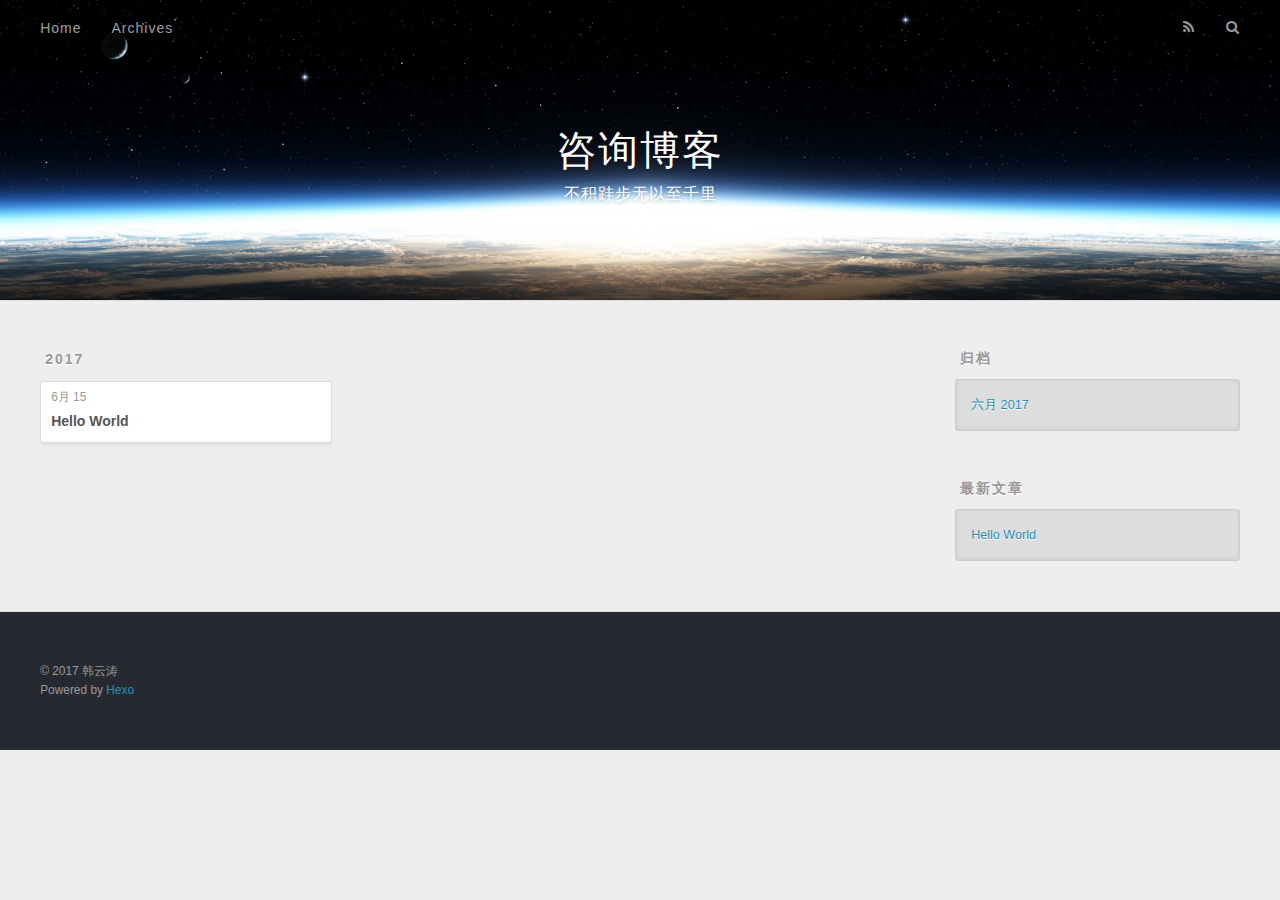
==== archives/index.html @ a156b528 "Site updated: 2017-06-15 13:59:31" ====
<!DOCTYPE html>
<html>
<head>
  <meta charset="utf-8">
  
  <title>归档 | 咨询博客</title>
  <meta name="viewport" content="width=device-width, initial-scale=1, maximum-scale=1">
  <meta property="og:type" content="website">
<meta property="og:title" content="咨询博客">
<meta property="og:url" content="http://yoursite.com/archives/index.html">
<meta property="og:site_name" content="咨询博客">
<meta name="twitter:card" content="summary">
<meta name="twitter:title" content="咨询博客">
  
    <link rel="alternate" href="/atom.xml" title="咨询博客" type="application/atom+xml">
  
  
    <link rel="icon" href="/favicon.png">
  
  
    <link href="//fonts.googleapis.com/css?family=Source+Code+Pro" rel="stylesheet" type="text/css">
  
  <link rel="stylesheet" href="/css/style.css">
  

</head>

<body>
  <div id="container">
    <div id="wrap">
      <header id="header">
  <div id="banner"></div>
  <div id="header-outer" class="outer">
    <div id="header-title" class="inner">
      <h1 id="logo-wrap">
        <a href="/" id="logo">咨询博客</a>
      </h1>
      
        <h2 id="subtitle-wrap">
          <a href="/" id="subtitle">不积跬步无以至千里</a>
        </h2>
      
    </div>
    <div id="header-inner" class="inner">
      <nav id="main-nav">
        <a id="main-nav-toggle" class="nav-icon"></a>
        
          <a class="main-nav-link" href="/">Home</a>
        
          <a class="main-nav-link" href="/archives">Archives</a>
        
      </nav>
      <nav id="sub-nav">
        
          <a id="nav-rss-link" class="nav-icon" href="/atom.xml" title="RSS Feed"></a>
        
        <a id="nav-search-btn" class="nav-icon" title="搜索"></a>
      </nav>
      <div id="search-form-wrap">
        <form action="//google.com/search" method="get" accept-charset="UTF-8" class="search-form"><input type="search" name="q" class="search-form-input" placeholder="Search"><button type="submit" class="search-form-submit">&#xF002;</button><input type="hidden" name="sitesearch" value="http://yoursite.com"></form>
      </div>
    </div>
  </div>
</header>
      <div class="outer">
        <section id="main">
  
  
    
    
      
      
      <section class="archives-wrap">
        <div class="archive-year-wrap">
          <a href="/archives/2017" class="archive-year">2017</a>
        </div>
        <div class="archives">
    
    <article class="archive-article archive-type-post">
  <div class="archive-article-inner">
    <header class="archive-article-header">
      <a href="/2017/06/15/hello-world/" class="archive-article-date">
  <time datetime="2017-06-15T05:34:18.000Z" itemprop="datePublished">6月 15</time>
</a>
      
  
    <h1 itemprop="name">
      <a class="archive-article-title" href="/2017/06/15/hello-world/">Hello World</a>
    </h1>
  

    </header>
  </div>
</article>
  
  
    </div></section>
  

</section>
        
          <aside id="sidebar">
  
    

  
    

  
    
  
    
  <div class="widget-wrap">
    <h3 class="widget-title">归档</h3>
    <div class="widget">
      <ul class="archive-list"><li class="archive-list-item"><a class="archive-list-link" href="/archives/2017/06/">六月 2017</a></li></ul>
    </div>
  </div>


  
    
  <div class="widget-wrap">
    <h3 class="widget-title">最新文章</h3>
    <div class="widget">
      <ul>
        
          <li>
            <a href="/2017/06/15/hello-world/">Hello World</a>
          </li>
        
      </ul>
    </div>
  </div>

  
</aside>
        
      </div>
      <footer id="footer">
  
  <div class="outer">
    <div id="footer-info" class="inner">
      &copy; 2017 韩云涛<br>
      Powered by <a href="http://hexo.io/" target="_blank">Hexo</a>
    </div>
  </div>
</footer>
    </div>
    <nav id="mobile-nav">
  
    <a href="/" class="mobile-nav-link">Home</a>
  
    <a href="/archives" class="mobile-nav-link">Archives</a>
  
</nav>
    

<script src="//ajax.googleapis.com/ajax/libs/jquery/2.0.3/jquery.min.js"></script>


  <link rel="stylesheet" href="/fancybox/jquery.fancybox.css">
  <script src="/fancybox/jquery.fancybox.pack.js"></script>


<script src="/js/script.js"></script>

  </div>
</body>
</html>
---- css/style.css ----
body {
  width: 100%;
}
body:before,
body:after {
  content: "";
  display: table;
}
body:after {
  clear: both;
}
html,
body,
div,
span,
applet,
object,
iframe,
h1,
h2,
h3,
h4,
h5,
h6,
p,
blockquote,
pre,
a,
abbr,
acronym,
address,
big,
cite,
code,
del,
dfn,
em,
img,
ins,
kbd,
q,
s,
samp,
small,
strike,
strong,
sub,
sup,
tt,
var,
dl,
dt,
dd,
ol,
ul,
li,
fieldset,
form,
label,
legend,
table,
caption,
tbody,
tfoot,
thead,
tr,
th,
td {
  margin: 0;
  padding: 0;
  border: 0;
  outline: 0;
  font-weight: inherit;
  font-style: inherit;
  font-family: inherit;
  font-size: 100%;
  vertical-align: baseline;
}
body {
  line-height: 1;
  color: #000;
  background: #fff;
}
ol,
ul {
  list-style: none;
}
table {
  border-collapse: separate;
  border-spacing: 0;
  vertical-align: middle;
}
caption,
th,
td {
  text-align: left;
  font-weight: normal;
  vertical-align: middle;
}
a img {
  border: none;
}
input,
button {
  margin: 0;
  padding: 0;
}
input::-moz-focus-inner,
button::-moz-focus-inner {
  border: 0;
  padding: 0;
}
@font-face {
  font-family: FontAwesome;
  font-style: normal;
  font-weight: normal;
  src: url("fonts/fontawesome-webfont.eot?v=#4.0.3");
  src: url("fonts/fontawesome-webfont.eot?#iefix&v=#4.0.3") format("embedded-opentype"), url("fonts/fontawesome-webfont.woff?v=#4.0.3") format("woff"), url("fonts/fontawesome-webfont.ttf?v=#4.0.3") format("truetype"), url("fonts/fontawesome-webfont.svg#fontawesomeregular?v=#4.0.3") format("svg");
}
html,
body,
#container {
  height: 100%;
}
body {
  background: #eee;
  font: 14px "Helvetica Neue", Helvetica, Arial, sans-serif;
  -webkit-text-size-adjust: 100%;
}
.outer {
  max-width: 1220px;
  margin: 0 auto;
  padding: 0 20px;
}
.outer:before,
.outer:after {
  content: "";
  display: table;
}
.outer:after {
  clear: both;
}
.inner {
  display: inline;
  float: left;
  width: 98.33333333333333%;
  margin: 0 0.833333333333333%;
}
.left,
.alignleft {
  float: left;
}
.right,
.alignright {
  float: right;
}
.clear {
  clear: both;
}
#container {
  position: relative;
}
.mobile-nav-on {
  overflow: hidden;
}
#wrap {
  height: 100%;
  width: 100%;
  position: absolute;
  top: 0;
  left: 0;
  -webkit-transition: 0.2s ease-out;
  -moz-transition: 0.2s ease-out;
  -ms-transition: 0.2s ease-out;
  transition: 0.2s ease-out;
  z-index: 1;
  background: #eee;
}
.mobile-nav-on #wrap {
  left: 280px;
}
@media screen and (min-width: 768px) {
  #main {
    display: inline;
    float: left;
    width: 73.33333333333333%;
    margin: 0 0.833333333333333%;
  }
}
.article-date,
.article-category-link,
.archive-year,
.widget-title {
  text-decoration: none;
  text-transform: uppercase;
  letter-spacing: 2px;
  color: #999;
  margin-bottom: 1em;
  margin-left: 5px;
  line-height: 1em;
  text-shadow: 0 1px #fff;
  font-weight: bold;
}
.article-inner,
.archive-article-inner {
  background: #fff;
  -webkit-box-shadow: 1px 2px 3px #ddd;
  box-shadow: 1px 2px 3px #ddd;
  border: 1px solid #ddd;
  border-radius: 3px;
}
.article-entry h1,
.widget h1 {
  font-size: 2em;
}
.article-entry h2,
.widget h2 {
  font-size: 1.5em;
}
.article-entry h3,
.widget h3 {
  font-size: 1.3em;
}
.article-entry h4,
.widget h4 {
  font-size: 1.2em;
}
.article-entry h5,
.widget h5 {
  font-size: 1em;
}
.article-entry h6,
.widget h6 {
  font-size: 1em;
  color: #999;
}
.article-entry hr,
.widget hr {
  border: 1px dashed #ddd;
}
.article-entry strong,
.widget strong {
  font-weight: bold;
}
.article-entry em,
.widget em,
.article-entry cite,
.widget cite {
  font-style: italic;
}
.article-entry sup,
.widget sup,
.article-entry sub,
.widget sub {
  font-size: 0.75em;
  line-height: 0;
  position: relative;
  vertical-align: baseline;
}
.article-entry sup,
.widget sup {
  top: -0.5em;
}
.article-entry sub,
.widget sub {
  bottom: -0.2em;
}
.article-entry small,
.widget small {
  font-size: 0.85em;
}
.article-entry acronym,
.widget acronym,
.article-entry abbr,
.widget abbr {
  border-bottom: 1px dotted;
}
.article-entry ul,
.widget ul,
.article-entry ol,
.widget ol,
.article-entry dl,
.widget dl {
  margin: 0 20px;
  line-height: 1.6em;
}
.article-entry ul ul,
.widget ul ul,
.article-entry ol ul,
.widget ol ul,
.article-entry ul ol,
.widget ul ol,
.article-entry ol ol,
.widget ol ol {
  margin-top: 0;
  margin-bottom: 0;
}
.article-entry ul,
.widget ul {
  list-style: disc;
}
.article-entry ol,
.widget ol {
  list-style: decimal;
}
.article-entry dt,
.widget dt {
  font-weight: bold;
}
#header {
  height: 300px;
  position: relative;
  border-bottom: 1px solid #ddd;
}
#header:before,
#header:after {
  content: "";
  position: absolute;
  left: 0;
  right: 0;
  height: 40px;
}
#header:before {
  top: 0;
  background: -webkit-linear-gradient(rgba(0,0,0,0.2), transparent);
  background: -moz-linear-gradient(rgba(0,0,0,0.2), transparent);
  background: -ms-linear-gradient(rgba(0,0,0,0.2), transparent);
  background: linear-gradient(rgba(0,0,0,0.2), transparent);
}
#header:after {
  bottom: 0;
  background: -webkit-linear-gradient(transparent, rgba(0,0,0,0.2));
  background: -moz-linear-gradient(transparent, rgba(0,0,0,0.2));
  background: -ms-linear-gradient(transparent, rgba(0,0,0,0.2));
  background: linear-gradient(transparent, rgba(0,0,0,0.2));
}
#header-outer {
  height: 100%;
  position: relative;
}
#header-inner {
  position: relative;
  overflow: hidden;
}
#banner {
  position: absolute;
  top: 0;
  left: 0;
  width: 100%;
  height: 100%;
  background: url("images/banner.jpg") center #000;
  -webkit-background-size: cover;
  -moz-background-size: cover;
  background-size: cover;
  z-index: -1;
}
#header-title {
  text-align: center;
  height: 40px;
  position: absolute;
  top: 50%;
  left: 0;
  margin-top: -20px;
}
#logo,
#subtitle {
  text-decoration: none;
  color: #fff;
  font-weight: 300;
  text-shadow: 0 1px 4px rgba(0,0,0,0.3);
}
#logo {
  font-size: 40px;
  line-height: 40px;
  letter-spacing: 2px;
}
#subtitle {
  font-size: 16px;
  line-height: 16px;
  letter-spacing: 1px;
}
#subtitle-wrap {
  margin-top: 16px;
}
#main-nav {
  float: left;
  margin-left: -15px;
}
.nav-icon,
.main-nav-link {
  float: left;
  color: #fff;
  opacity: 0.6;
  text-decoration: none;
  text-shadow: 0 1px rgba(0,0,0,0.2);
  -webkit-transition: opacity 0.2s;
  -moz-transition: opacity 0.2s;
  -ms-transition: opacity 0.2s;
  transition: opacity 0.2s;
  display: block;
  padding: 20px 15px;
}
.nav-icon:hover,
.main-nav-link:hover {
  opacity: 1;
}
.nav-icon {
  font-family: FontAwesome;
  text-align: center;
  font-size: 14px;
  width: 14px;
  height: 14px;
  padding: 20px 15px;
  position: relative;
  cursor: pointer;
}
.main-nav-link {
  font-weight: 300;
  letter-spacing: 1px;
}
@media screen and (max-width: 479px) {
  .main-nav-link {
    display: none;
  }
}
#main-nav-toggle {
  display: none;
}
#main-nav-toggle:before {
  content: "\f0c9";
}
@media screen and (max-width: 479px) {
  #main-nav-toggle {
    display: block;
  }
}
#sub-nav {
  float: right;
  margin-right: -15px;
}
#nav-rss-link:before {
  content: "\f09e";
}
#nav-search-btn:before {
  content: "\f002";
}
#search-form-wrap {
  position: absolute;
  top: 15px;
  width: 150px;
  height: 30px;
  right: -150px;
  opacity: 0;
  -webkit-transition: 0.2s ease-out;
  -moz-transition: 0.2s ease-out;
  -ms-transition: 0.2s ease-out;
  transition: 0.2s ease-out;
}
#search-form-wrap.on {
  opacity: 1;
  right: 0;
}
@media screen and (max-width: 479px) {
  #search-form-wrap {
    width: 100%;
    right: -100%;
  }
}
.search-form {
  position: absolute;
  top: 0;
  left: 0;
  right: 0;
  background: #fff;
  padding: 5px 15px;
  border-radius: 15px;
  -webkit-box-shadow: 0 0 10px rgba(0,0,0,0.3);
  box-shadow: 0 0 10px rgba(0,0,0,0.3);
}
.search-form-input {
  border: none;
  background: none;
  color: #555;
  width: 100%;
  font: 13px "Helvetica Neue", Helvetica, Arial, sans-serif;
  outline: none;
}
.search-form-input::-webkit-search-results-decoration,
.search-form-input::-webkit-search-cancel-button {
  -webkit-appearance: none;
}
.search-form-submit {
  position: absolute;
  top: 50%;
  right: 10px;
  margin-top: -7px;
  font: 13px FontAwesome;
  border: none;
  background: none;
  color: #bbb;
  cursor: pointer;
}
.search-form-submit:hover,
.search-form-submit:focus {
  color: #777;
}
.article {
  margin: 50px 0;
}
.article-inner {
  overflow: hidden;
}
.article-meta:before,
.article-meta:after {
  content: "";
  display: table;
}
.article-meta:after {
  clear: both;
}
.article-date {
  float: left;
}
.article-category {
  float: left;
  line-height: 1em;
  color: #ccc;
  text-shadow: 0 1px #fff;
  margin-left: 8px;
}
.article-category:before {
  content: "\2022";
}
.article-category-link {
  margin: 0 12px 1em;
}
.article-header {
  padding: 20px 20px 0;
}
.article-title {
  text-decoration: none;
  font-size: 2em;
  font-weight: bold;
  color: #555;
  line-height: 1.1em;
  -webkit-transition: color 0.2s;
  -moz-transition: color 0.2s;
  -ms-transition: color 0.2s;
  transition: color 0.2s;
}
a.article-title:hover {
  color: #258fb8;
}
.article-entry {
  color: #555;
  padding: 0 20px;
}
.article-entry:before,
.article-entry:after {
  content: "";
  display: table;
}
.article-entry:after {
  clear: both;
}
.article-entry p,
.article-entry table {
  line-height: 1.6em;
  margin: 1.6em 0;
}
.article-entry h1,
.article-entry h2,
.article-entry h3,
.article-entry h4,
.article-entry h5,
.article-entry h6 {
  font-weight: bold;
}
.article-entry h1,
.article-entry h2,
.article-entry h3,
.article-entry h4,
.article-entry h5,
.article-entry h6 {
  line-height: 1.1em;
  margin: 1.1em 0;
}
.article-entry a {
  color: #258fb8;
  text-decoration: none;
}
.article-entry a:hover {
  text-decoration: underline;
}
.article-entry ul,
.article-entry ol,
.article-entry dl {
  margin-top: 1.6em;
  margin-bottom: 1.6em;
}
.article-entry img,
.article-entry video {
  max-width: 100%;
  height: auto;
  display: block;
  margin: auto;
}
.article-entry iframe {
  border: none;
}
.article-entry table {
  width: 100%;
  border-collapse: collapse;
  border-spacing: 0;
}
.article-entry th {
  font-weight: bold;
  border-bottom: 3px solid #ddd;
  padding-bottom: 0.5em;
}
.article-entry td {
  border-bottom: 1px solid #ddd;
  padding: 10px 0;
}
.article-entry blockquote {
  font-family: Georgia, "Times New Roman", serif;
  font-size: 1.4em;
  margin: 1.6em 20px;
  text-align: center;
}
.article-entry blockquote footer {
  font-size: 14px;
  margin: 1.6em 0;
  font-family: "Helvetica Neue", Helvetica, Arial, sans-serif;
}
.article-entry blockquote footer cite:before {
  content: "—";
  padding: 0 0.5em;
}
.article-entry .pullquote {
  text-align: left;
  width: 45%;
  margin: 0;
}
.article-entry .pullquote.left {
  margin-left: 0.5em;
  margin-right: 1em;
}
.article-entry .pullquote.right {
  margin-right: 0.5em;
  margin-left: 1em;
}
.article-entry .caption {
  color: #999;
  display: block;
  font-size: 0.9em;
  margin-top: 0.5em;
  position: relative;
  text-align: center;
}
.article-entry .video-container {
  position: relative;
  padding-top: 56.25%;
  height: 0;
  overflow: hidden;
}
.article-entry .video-container iframe,
.article-entry .video-container object,
.article-entry .video-container embed {
  position: absolute;
  top: 0;
  left: 0;
  width: 100%;
  height: 100%;
  margin-top: 0;
}
.article-more-link a {
  display: inline-block;
  line-height: 1em;
  padding: 6px 15px;
  border-radius: 15px;
  background: #eee;
  color: #999;
  text-shadow: 0 1px #fff;
  text-decoration: none;
}
.article-more-link a:hover {
  background: #258fb8;
  color: #fff;
  text-decoration: none;
  text-shadow: 0 1px #1e7293;
}
.article-footer {
  font-size: 0.85em;
  line-height: 1.6em;
  border-top: 1px solid #ddd;
  padding-top: 1.6em;
  margin: 0 20px 20px;
}
.article-footer:before,
.article-footer:after {
  content: "";
  display: table;
}
.article-footer:after {
  clear: both;
}
.article-footer a {
  color: #999;
  text-decoration: none;
}
.article-footer a:hover {
  color: #555;
}
.article-tag-list-item {
  float: left;
  margin-right: 10px;
}
.article-tag-list-link:before {
  content: "#";
}
.article-comment-link {
  float: right;
}
.article-comment-link:before {
  content: "\f075";
  font-family: FontAwesome;
  padding-right: 8px;
}
.article-share-link {
  cursor: pointer;
  float: right;
  margin-left: 20px;
}
.article-share-link:before {
  content: "\f064";
  font-family: FontAwesome;
  padding-right: 6px;
}
#article-nav {
  position: relative;
}
#article-nav:before,
#article-nav:after {
  content: "";
  display: table;
}
#article-nav:after {
  clear: both;
}
@media screen and (min-width: 768px) {
  #article-nav {
    margin: 50px 0;
  }
  #article-nav:before {
    width: 8px;
    height: 8px;
    position: absolute;
    top: 50%;
    left: 50%;
    margin-top: -4px;
    margin-left: -4px;
    content: "";
    border-radius: 50%;
    background: #ddd;
    -webkit-box-shadow: 0 1px 2px #fff;
    box-shadow: 0 1px 2px #fff;
  }
}
.article-nav-link-wrap {
  text-decoration: none;
  text-shadow: 0 1px #fff;
  color: #999;
  -webkit-box-sizing: border-box;
  -moz-box-sizing: border-box;
  box-sizing: border-box;
  margin-top: 50px;
  text-align: center;
  display: block;
}
.article-nav-link-wrap:hover {
  color: #555;
}
@media screen and (min-width: 768px) {
  .article-nav-link-wrap {
    width: 50%;
    margin-top: 0;
  }
}
@media screen and (min-width: 768px) {
  #article-nav-newer {
    float: left;
    text-align: right;
    padding-right: 20px;
  }
}
@media screen and (min-width: 768px) {
  #article-nav-older {
    float: right;
    text-align: left;
    padding-left: 20px;
  }
}
.article-nav-caption {
  text-transform: uppercase;
  letter-spacing: 2px;
  color: #ddd;
  line-height: 1em;
  font-weight: bold;
}
#article-nav-newer .article-nav-caption {
  margin-right: -2px;
}
.article-nav-title {
  font-size: 0.85em;
  line-height: 1.6em;
  margin-top: 0.5em;
}
.article-share-box {
  position: absolute;
  display: none;
  background: #fff;
  -webkit-box-shadow: 1px 2px 10px rgba(0,0,0,0.2);
  box-shadow: 1px 2px 10px rgba(0,0,0,0.2);
  border-radius: 3px;
  margin-left: -145px;
  overflow: hidden;
  z-index: 1;
}
.article-share-box.on {
  display: block;
}
.article-share-input {
  width: 100%;
  background: none;
  -webkit-box-sizing: border-box;
  -moz-box-sizing: border-box;
  box-sizing: border-box;
  font: 14px "Helvetica Neue", Helvetica, Arial, sans-serif;
  padding: 0 15px;
  color: #555;
  outline: none;
  border: 1px solid #ddd;
  border-radius: 3px 3px 0 0;
  height: 36px;
  line-height: 36px;
}
.article-share-links {
  background: #eee;
}
.article-share-links:before,
.article-share-links:after {
  content: "";
  display: table;
}
.article-share-links:after {
  clear: both;
}
.article-share-twitter,
.article-share-facebook,
.article-share-pinterest,
.article-share-google {
  width: 50px;
  height: 36px;
  display: block;
  float: left;
  position: relative;
  color: #999;
  text-shadow: 0 1px #fff;
}
.article-share-twitter:before,
.article-share-facebook:before,
.article-share-pinterest:before,
.article-share-google:before {
  font-size: 20px;
  font-family: FontAwesome;
  width: 20px;
  height: 20px;
  position: absolute;
  top: 50%;
  left: 50%;
  margin-top: -10px;
  margin-left: -10px;
  text-align: center;
}
.article-share-twitter:hover,
.article-share-facebook:hover,
.article-share-pinterest:hover,
.article-share-google:hover {
  color: #fff;
}
.article-share-twitter:before {
  content: "\f099";
}
.article-share-twitter:hover {
  background: #00aced;
  text-shadow: 0 1px #008abe;
}
.article-share-facebook:before {
  content: "\f09a";
}
.article-share-facebook:hover {
  background: #3b5998;
  text-shadow: 0 1px #2f477a;
}
.article-share-pinterest:before {
  content: "\f0d2";
}
.article-share-pinterest:hover {
  background: #cb2027;
  text-shadow: 0 1px #a21a1f;
}
.article-share-google:before {
  content: "\f0d5";
}
.article-share-google:hover {
  background: #dd4b39;
  text-shadow: 0 1px #be3221;
}
.article-gallery {
  background: #000;
  position: relative;
}
.article-gallery-photos {
  position: relative;
  overflow: hidden;
}
.article-gallery-img {
  display: none;
  max-width: 100%;
}
.article-gallery-img:first-child {
  display: block;
}
.article-gallery-img.loaded {
  position: absolute;
  display: block;
}
.article-gallery-img img {
  display: block;
  max-width: 100%;
  margin: 0 auto;
}
#comments {
  background: #fff;
  -webkit-box-shadow: 1px 2px 3px #ddd;
  box-shadow: 1px 2px 3px #ddd;
  padding: 20px;
  border: 1px solid #ddd;
  border-radius: 3px;
  margin: 50px 0;
}
#comments a {
  color: #258fb8;
}
.archives-wrap {
  margin: 50px 0;
}
.archives:before,
.archives:after {
  content: "";
  display: table;
}
.archives:after {
  clear: both;
}
.archive-year-wrap {
  margin-bottom: 1em;
}
.archives {
  -webkit-column-gap: 10px;
  -moz-column-gap: 10px;
  column-gap: 10px;
}
@media screen and (min-width: 480px) and (max-width: 767px) {
  .archives {
    -webkit-column-count: 2;
    -moz-column-count: 2;
    column-count: 2;
  }
}
@media screen and (min-width: 768px) {
  .archives {
    -webkit-column-count: 3;
    -moz-column-count: 3;
    column-count: 3;
  }
}
.archive-article {
  -webkit-column-break-inside: avoid;
  page-break-inside: avoid;
  overflow: hidden;
  break-inside: avoid-column;
}
.archive-article-inner {
  padding: 10px;
  margin-bottom: 15px;
}
.archive-article-title {
  text-decoration: none;
  font-weight: bold;
  color: #555;
  -webkit-transition: color 0.2s;
  -moz-transition: color 0.2s;
  -ms-transition: color 0.2s;
  transition: color 0.2s;
  line-height: 1.6em;
}
.archive-article-title:hover {
  color: #258fb8;
}
.archive-article-footer {
  margin-top: 1em;
}
.archive-article-date {
  color: #999;
  text-decoration: none;
  font-size: 0.85em;
  line-height: 1em;
  margin-bottom: 0.5em;
  display: block;
}
#page-nav {
  margin: 50px auto;
  background: #fff;
  -webkit-box-shadow: 1px 2px 3px #ddd;
  box-shadow: 1px 2px 3px #ddd;
  border: 1px solid #ddd;
  border-radius: 3px;
  text-align: center;
  color: #999;
  overflow: hidden;
}
#page-nav:before,
#page-nav:after {
  content: "";
  display: table;
}
#page-nav:after {
  clear: both;
}
#page-nav a,
#page-nav span {
  padding: 10px 20px;
  line-height: 1;
  height: 2ex;
}
#page-nav a {
  color: #999;
  text-decoration: none;
}
#page-nav a:hover {
  background: #999;
  color: #fff;
}
#page-nav .prev {
  float: left;
}
#page-nav .next {
  float: right;
}
#page-nav .page-number {
  display: inline-block;
}
@media screen and (max-width: 479px) {
  #page-nav .page-number {
    display: none;
  }
}
#page-nav .current {
  color: #555;
  font-weight: bold;
}
#page-nav .space {
  color: #ddd;
}
#footer {
  background: #262a30;
  padding: 50px 0;
  border-top: 1px solid #ddd;
  color: #999;
}
#footer a {
  color: #258fb8;
  text-decoration: none;
}
#footer a:hover {
  text-decoration: underline;
}
#footer-info {
  line-height: 1.6em;
  font-size: 0.85em;
}
.article-entry pre,
.article-entry .highlight {
  background: #2d2d2d;
  margin: 0 -20px;
  padding: 15px 20px;
  border-style: solid;
  border-color: #ddd;
  border-width: 1px 0;
  overflow: auto;
  color: #ccc;
  line-height: 22.400000000000002px;
}
.article-entry .highlight .gutter pre,
.article-entry .gist .gist-file .gist-data .line-numbers {
  color: #666;
  font-size: 0.85em;
}
.article-entry pre,
.article-entry code {
  font-family: "Source Code Pro", Consolas, Monaco, Menlo, Consolas, monospace;
}
.article-entry code {
  background: #eee;
  text-shadow: 0 1px #fff;
  padding: 0 0.3em;
}
.article-entry pre code {
  background: none;
  text-shadow: none;
  padding: 0;
}
.article-entry .highlight pre {
  border: none;
  margin: 0;
  padding: 0;
}
.article-entry .highlight table {
  margin: 0;
  width: auto;
}
.article-entry .highlight td {
  border: none;
  padding: 0;
}
.article-entry .highlight figcaption {
  font-size: 0.85em;
  color: #999;
  line-height: 1em;
  margin-bottom: 1em;
}
.article-entry .highlight figcaption:before,
.article-entry .highlight figcaption:after {
  content: "";
  display: table;
}
.article-entry .highlight figcaption:after {
  clear: both;
}
.article-entry .highlight figcaption a {
  float: right;
}
.article-entry .highlight .gutter pre {
  text-align: right;
  padding-right: 20px;
}
.article-entry .highlight .line {
  height: 22.400000000000002px;
}
.article-entry .highlight .line.marked {
  background: #515151;
}
.article-entry .gist {
  margin: 0 -20px;
  border-style: solid;
  border-color: #ddd;
  border-width: 1px 0;
  background: #2d2d2d;
  padding: 15px 20px 15px 0;
}
.article-entry .gist .gist-file {
  border: none;
  font-family: "Source Code Pro", Consolas, Monaco, Menlo, Consolas, monospace;
  margin: 0;
}
.article-entry .gist .gist-file .gist-data {
  background: none;
  border: none;
}
.article-entry .gist .gist-file .gist-data .line-numbers {
  background: none;
  border: none;
  padding: 0 20px 0 0;
}
.article-entry .gist .gist-file .gist-data .line-data {
  padding: 0 !important;
}
.article-entry .gist .gist-file .highlight {
  margin: 0;
  padding: 0;
  border: none;
}
.article-entry .gist .gist-file .gist-meta {
  background: #2d2d2d;
  color: #999;
  font: 0.85em "Helvetica Neue", Helvetica, Arial, sans-serif;
  text-shadow: 0 0;
  padding: 0;
  margin-top: 1em;
  margin-left: 20px;
}
.article-entry .gist .gist-file .gist-meta a {
  color: #258fb8;
  font-weight: normal;
}
.article-entry .gist .gist-file .gist-meta a:hover {
  text-decoration: underline;
}
pre .comment,
pre .title {
  color: #999;
}
pre .variable,
pre .attribute,
pre .tag,
pre .regexp,
pre .ruby .constant,
pre .xml .tag .title,
pre .xml .pi,
pre .xml .doctype,
pre .html .doctype,
pre .css .id,
pre .css .class,
pre .css .pseudo {
  color: #f2777a;
}
pre .number,
pre .preprocessor,
pre .built_in,
pre .literal,
pre .params,
pre .constant {
  color: #f99157;
}
pre .class,
pre .ruby .class .title,
pre .css .rules .attribute {
  color: #9c9;
}
pre .string,
pre .value,
pre .inheritance,
pre .header,
pre .ruby .symbol,
pre .xml .cdata {
  color: #9c9;
}
pre .css .hexcolor {
  color: #6cc;
}
pre .function,
pre .python .decorator,
pre .python .title,
pre .ruby .function .title,
pre .ruby .title .keyword,
pre .perl .sub,
pre .javascript .title,
pre .coffeescript .title {
  color: #69c;
}
pre .keyword,
pre .javascript .function {
  color: #c9c;
}
@media screen and (max-width: 479px) {
  #mobile-nav {
    position: absolute;
    top: 0;
    left: 0;
    width: 280px;
    height: 100%;
    background: #191919;
    border-right: 1px solid #fff;
  }
}
@media screen and (max-width: 479px) {
  .mobile-nav-link {
    display: block;
    color: #999;
    text-decoration: none;
    padding: 15px 20px;
    font-weight: bold;
  }
  .mobile-nav-link:hover {
    color: #fff;
  }
}
@media screen and (min-width: 768px) {
  #sidebar {
    display: inline;
    float: left;
    width: 23.333333333333332%;
    margin: 0 0.833333333333333%;
  }
}
.widget-wrap {
  margin: 50px 0;
}
.widget {
  color: #777;
  text-shadow: 0 1px #fff;
  background: #ddd;
  -webkit-box-shadow: 0 -1px 4px #ccc inset;
  box-shadow: 0 -1px 4px #ccc inset;
  border: 1px solid #ccc;
  padding: 15px;
  border-radius: 3px;
}
.widget a {
  color: #258fb8;
  text-decoration: none;
}
.widget a:hover {
  text-decoration: underline;
}
.widget ul ul,
.widget ol ul,
.widget dl ul,
.widget ul ol,
.widget ol ol,
.widget dl ol,
.widget ul dl,
.widget ol dl,
.widget dl dl {
  margin-left: 15px;
  list-style: disc;
}
.widget {
  line-height: 1.6em;
  word-wrap: break-word;
  font-size: 0.9em;
}
.widget ul,
.widget ol {
  list-style: none;
  margin: 0;
}
.widget ul ul,
.widget ol ul,
.widget ul ol,
.widget ol ol {
  margin: 0 20px;
}
.widget ul ul,
.widget ol ul {
  list-style: disc;
}
.widget ul ol,
.widget ol ol {
  list-style: decimal;
}
.category-list-count,
.tag-list-count,
.archive-list-count {
  padding-left: 5px;
  color: #999;
  font-size: 0.85em;
}
.category-list-count:before,
.tag-list-count:before,
.archive-list-count:before {
  content: "(";
}
.category-list-count:after,
.tag-list-count:after,
.archive-list-count:after {
  content: ")";
}
.tagcloud a {
  margin-right: 5px;
  display: inline-block;
}
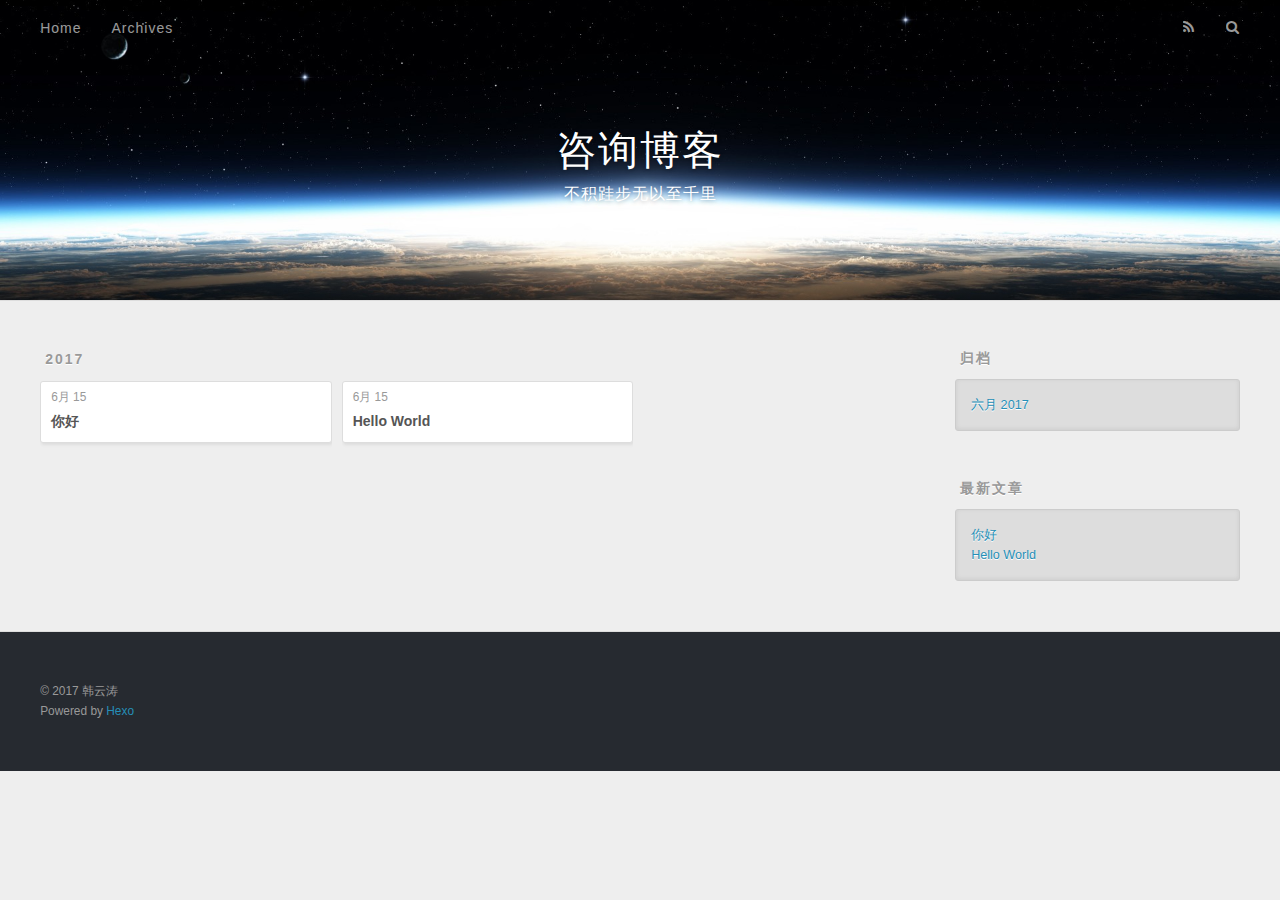
==== commit 0778a2eb: "Site updated: 2017-06-15 14:01:39" ====
--- a/archives/index.html
+++ b/archives/index.html
@@ -79,6 +79,25 @@
     <article class="archive-article archive-type-post">
   <div class="archive-article-inner">
     <header class="archive-article-header">
+      <a href="/2017/06/15/你好/" class="archive-article-date">
+  <time datetime="2017-06-15T06:01:21.000Z" itemprop="datePublished">6月 15</time>
+</a>
+      
+  
+    <h1 itemprop="name">
+      <a class="archive-article-title" href="/2017/06/15/你好/">你好</a>
+    </h1>
+  
+
+    </header>
+  </div>
+</article>
+  
+    
+    
+    <article class="archive-article archive-type-post">
+  <div class="archive-article-inner">
+    <header class="archive-article-header">
       <a href="/2017/06/15/hello-world/" class="archive-article-date">
   <time datetime="2017-06-15T05:34:18.000Z" itemprop="datePublished">6月 15</time>
 </a>
@@ -126,6 +145,10 @@
       <ul>
         
           <li>
+            <a href="/2017/06/15/你好/">你好</a>
+          </li>
+        
+          <li>
             <a href="/2017/06/15/hello-world/">Hello World</a>
           </li>
         
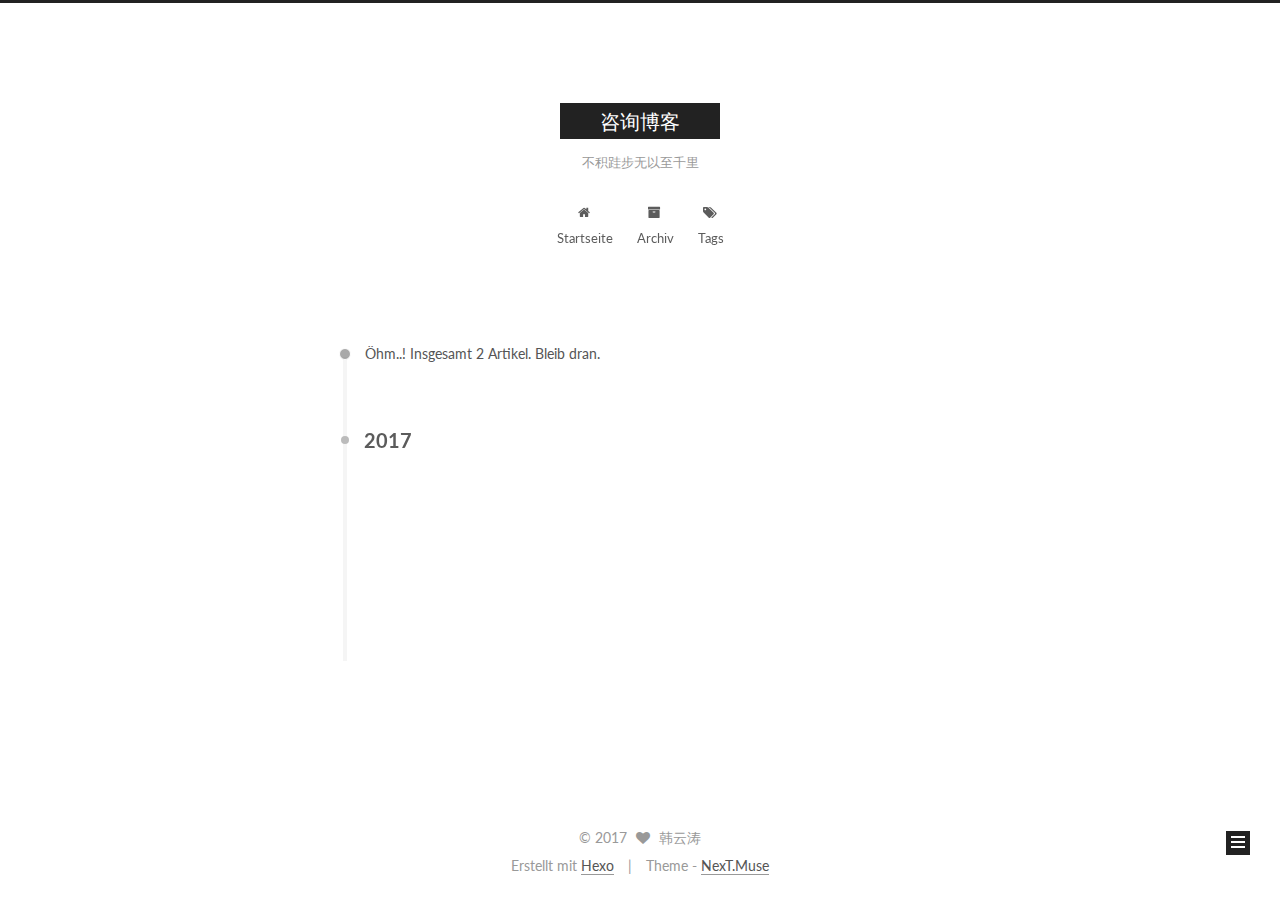
==== commit 2dd11d0f: "Site updated: 2017-06-15 15:12:30" ====
--- a/archives/index.html
+++ b/archives/index.html
@@ -1,193 +1,591 @@
-<!DOCTYPE html>
-<html>
+<!doctype html>
+
+
+
+  
+
+
+<html class="theme-next muse use-motion" lang="">
 <head>
-  <meta charset="utf-8">
-  
-  <title>归档 | 咨询博客</title>
-  <meta name="viewport" content="width=device-width, initial-scale=1, maximum-scale=1">
-  <meta property="og:type" content="website">
+  <meta charset="UTF-8"/>
+<meta http-equiv="X-UA-Compatible" content="IE=edge" />
+<meta name="viewport" content="width=device-width, initial-scale=1, maximum-scale=1"/>
+
+
+
+
+
+
+
+
+
+<meta http-equiv="Cache-Control" content="no-transform" />
+<meta http-equiv="Cache-Control" content="no-siteapp" />
+
+
+
+
+
+
+
+
+
+
+
+
+
+
+
+  
+  
+  <link href="/lib/fancybox/source/jquery.fancybox.css?v=2.1.5" rel="stylesheet" type="text/css" />
+
+
+
+
+  
+  
+  
+  
+
+  
+    
+    
+  
+
+  
+
+  
+
+  
+
+  
+
+  
+    
+    
+    <link href="//fonts.googleapis.com/css?family=Lato:300,300italic,400,400italic,700,700italic&subset=latin,latin-ext" rel="stylesheet" type="text/css">
+  
+
+
+
+
+
+
+<link href="/lib/font-awesome/css/font-awesome.min.css?v=4.6.2" rel="stylesheet" type="text/css" />
+
+<link href="/css/main.css?v=5.1.1" rel="stylesheet" type="text/css" />
+
+
+  <meta name="keywords" content="Hexo, NexT" />
+
+
+
+
+
+
+
+
+  <link rel="shortcut icon" type="image/x-icon" href="/favicon.ico?v=5.1.1" />
+
+
+
+
+
+
+<meta property="og:type" content="website">
 <meta property="og:title" content="咨询博客">
 <meta property="og:url" content="http://yoursite.com/archives/index.html">
 <meta property="og:site_name" content="咨询博客">
 <meta name="twitter:card" content="summary">
 <meta name="twitter:title" content="咨询博客">
-  
-    <link rel="alternate" href="/atom.xml" title="咨询博客" type="application/atom+xml">
-  
-  
-    <link rel="icon" href="/favicon.png">
-  
-  
-    <link href="//fonts.googleapis.com/css?family=Source+Code+Pro" rel="stylesheet" type="text/css">
-  
-  <link rel="stylesheet" href="/css/style.css">
-  
+
+
+
+<script type="text/javascript" id="hexo.configurations">
+  var NexT = window.NexT || {};
+  var CONFIG = {
+    root: '/',
+    scheme: 'Muse',
+    sidebar: {"position":"left","display":"post","offset":12,"offset_float":0,"b2t":false,"scrollpercent":false},
+    fancybox: true,
+    motion: true,
+    duoshuo: {
+      userId: '0',
+      author: 'Author'
+    },
+    algolia: {
+      applicationID: '',
+      apiKey: '',
+      indexName: '',
+      hits: {"per_page":10},
+      labels: {"input_placeholder":"Search for Posts","hits_empty":"We didn't find any results for the search: ${query}","hits_stats":"${hits} results found in ${time} ms"}
+    }
+  };
+</script>
+
+
+
+  <link rel="canonical" href="http://yoursite.com/archives/"/>
+
+
+
+
+
+  <title>Archiv | 咨询博客</title>
+  
+
+
+
+
+
+
+
+
+
+
+
+
+
 
 </head>
 
-<body>
-  <div id="container">
-    <div id="wrap">
-      <header id="header">
-  <div id="banner"></div>
-  <div id="header-outer" class="outer">
-    <div id="header-title" class="inner">
-      <h1 id="logo-wrap">
-        <a href="/" id="logo">咨询博客</a>
-      </h1>
-      
-        <h2 id="subtitle-wrap">
-          <a href="/" id="subtitle">不积跬步无以至千里</a>
-        </h2>
-      
+<body itemscope itemtype="http://schema.org/WebPage" lang="">
+
+  
+  
+    
+  
+
+  <div class="container sidebar-position-left  page-archive  ">
+    <div class="headband"></div>
+
+    <header id="header" class="header" itemscope itemtype="http://schema.org/WPHeader">
+      <div class="header-inner"><div class="site-brand-wrapper">
+  <div class="site-meta ">
+    
+
+    <div class="custom-logo-site-title">
+      <a href="/"  class="brand" rel="start">
+        <span class="logo-line-before"><i></i></span>
+        <span class="site-title">咨询博客</span>
+        <span class="logo-line-after"><i></i></span>
+      </a>
     </div>
-    <div id="header-inner" class="inner">
-      <nav id="main-nav">
-        <a id="main-nav-toggle" class="nav-icon"></a>
-        
-          <a class="main-nav-link" href="/">Home</a>
-        
-          <a class="main-nav-link" href="/archives">Archives</a>
-        
-      </nav>
-      <nav id="sub-nav">
-        
-          <a id="nav-rss-link" class="nav-icon" href="/atom.xml" title="RSS Feed"></a>
-        
-        <a id="nav-search-btn" class="nav-icon" title="搜索"></a>
-      </nav>
-      <div id="search-form-wrap">
-        <form action="//google.com/search" method="get" accept-charset="UTF-8" class="search-form"><input type="search" name="q" class="search-form-input" placeholder="Search"><button type="submit" class="search-form-submit">&#xF002;</button><input type="hidden" name="sitesearch" value="http://yoursite.com"></form>
+      
+        <p class="site-subtitle">不积跬步无以至千里</p>
+      
+  </div>
+
+  <div class="site-nav-toggle">
+    <button>
+      <span class="btn-bar"></span>
+      <span class="btn-bar"></span>
+      <span class="btn-bar"></span>
+    </button>
+  </div>
+</div>
+
+<nav class="site-nav">
+  
+
+  
+    <ul id="menu" class="menu">
+      
+        
+        <li class="menu-item menu-item-home">
+          <a href="/" rel="section">
+            
+              <i class="menu-item-icon fa fa-fw fa-home"></i> <br />
+            
+            Startseite
+          </a>
+        </li>
+      
+        
+        <li class="menu-item menu-item-archives">
+          <a href="/archives/" rel="section">
+            
+              <i class="menu-item-icon fa fa-fw fa-archive"></i> <br />
+            
+            Archiv
+          </a>
+        </li>
+      
+        
+        <li class="menu-item menu-item-tags">
+          <a href="/tags/" rel="section">
+            
+              <i class="menu-item-icon fa fa-fw fa-tags"></i> <br />
+            
+            Tags
+          </a>
+        </li>
+      
+
+      
+    </ul>
+  
+
+  
+</nav>
+
+
+
+ </div>
+    </header>
+
+    <main id="main" class="main">
+      <div class="main-inner">
+        <div class="content-wrap">
+          <div id="content" class="content">
+            
+
+  <section id="posts" class="posts-collapse">
+    <span class="archive-move-on"></span>
+
+    <span class="archive-page-counter">
+      
+      
+      
+        
+      
+      Öhm..! Insgesamt 2 Artikel. Bleib dran.
+    </span>
+
+    
+
+      
+      
+      
+
+      
+        
+        <div class="collection-title">
+          <h2 class="archive-year motion-element" id="archive-year-2017">2017</h2>
+        </div>
+      
+      
+
+      
+
+  <article class="post post-type-normal" itemscope itemtype="http://schema.org/Article">
+    <header class="post-header">
+
+      <h2 class="post-title">
+        
+            <a class="post-title-link" href="/2017/06/15/你好/" itemprop="url">
+              
+                <span itemprop="name">你好</span>
+              
+            </a>
+        
+      </h2>
+
+      <div class="post-meta">
+        <time class="post-time" itemprop="dateCreated"
+              datetime="2017-06-15T14:01:21+08:00"
+              content="2017-06-15" >
+          06-15
+        </time>
       </div>
+
+    </header>
+  </article>
+
+
+
+    
+
+      
+      
+      
+
+      
+      
+
+      
+
+  <article class="post post-type-normal" itemscope itemtype="http://schema.org/Article">
+    <header class="post-header">
+
+      <h2 class="post-title">
+        
+            <a class="post-title-link" href="/2017/06/15/hello-world/" itemprop="url">
+              
+                <span itemprop="name">Hello World</span>
+              
+            </a>
+        
+      </h2>
+
+      <div class="post-meta">
+        <time class="post-time" itemprop="dateCreated"
+              datetime="2017-06-15T13:34:18+08:00"
+              content="2017-06-15" >
+          06-15
+        </time>
+      </div>
+
+    </header>
+  </article>
+
+
+
+    
+
+  </section>
+
+  
+
+
+
+          </div>
+          
+
+
+          
+
+        </div>
+        
+          
+  
+  <div class="sidebar-toggle">
+    <div class="sidebar-toggle-line-wrap">
+      <span class="sidebar-toggle-line sidebar-toggle-line-first"></span>
+      <span class="sidebar-toggle-line sidebar-toggle-line-middle"></span>
+      <span class="sidebar-toggle-line sidebar-toggle-line-last"></span>
     </div>
   </div>
-</header>
-      <div class="outer">
-        <section id="main">
-  
-  
-    
-    
-      
-      
-      <section class="archives-wrap">
-        <div class="archive-year-wrap">
-          <a href="/archives/2017" class="archive-year">2017</a>
+
+  <aside id="sidebar" class="sidebar">
+    <div class="sidebar-inner">
+
+      
+
+      
+
+      <section class="site-overview sidebar-panel sidebar-panel-active">
+        <div class="site-author motion-element" itemprop="author" itemscope itemtype="http://schema.org/Person">
+          <img class="site-author-image" itemprop="image"
+               src="/images/avatar.gif"
+               alt="韩云涛" />
+          <p class="site-author-name" itemprop="name">韩云涛</p>
+           
+              <p class="site-description motion-element" itemprop="description"></p>
+          
         </div>
-        <div class="archives">
-    
-    <article class="archive-article archive-type-post">
-  <div class="archive-article-inner">
-    <header class="archive-article-header">
-      <a href="/2017/06/15/你好/" class="archive-article-date">
-  <time datetime="2017-06-15T06:01:21.000Z" itemprop="datePublished">6月 15</time>
-</a>
-      
-  
-    <h1 itemprop="name">
-      <a class="archive-article-title" href="/2017/06/15/你好/">你好</a>
-    </h1>
-  
-
-    </header>
+        <nav class="site-state motion-element">
+
+          
+            <div class="site-state-item site-state-posts">
+              <a href="/archives/">
+                <span class="site-state-item-count">2</span>
+                <span class="site-state-item-name">Artikel</span>
+              </a>
+            </div>
+          
+
+          
+
+          
+
+        </nav>
+
+        
+
+        <div class="links-of-author motion-element">
+          
+        </div>
+
+        
+        
+
+        
+        
+
+        
+
+
+      </section>
+
+      
+
+      
+
+    </div>
+  </aside>
+
+
+        
+      </div>
+    </main>
+
+    <footer id="footer" class="footer">
+      <div class="footer-inner">
+        <div class="copyright" >
+  
+  &copy; 
+  <span itemprop="copyrightYear">2017</span>
+  <span class="with-love">
+    <i class="fa fa-heart"></i>
+  </span>
+  <span class="author" itemprop="copyrightHolder">韩云涛</span>
+</div>
+
+
+<div class="powered-by">
+  Erstellt mit  <a class="theme-link" href="https://hexo.io">Hexo</a>
+</div>
+
+<div class="theme-info">
+  Theme -
+  <a class="theme-link" href="https://github.com/iissnan/hexo-theme-next">
+    NexT.Muse
+  </a>
+</div>
+
+
+        
+
+        
+      </div>
+    </footer>
+
+    
+      <div class="back-to-top">
+        <i class="fa fa-arrow-up"></i>
+        
+      </div>
+    
+
   </div>
-</article>
-  
-    
-    
-    <article class="archive-article archive-type-post">
-  <div class="archive-article-inner">
-    <header class="archive-article-header">
-      <a href="/2017/06/15/hello-world/" class="archive-article-date">
-  <time datetime="2017-06-15T05:34:18.000Z" itemprop="datePublished">6月 15</time>
-</a>
-      
-  
-    <h1 itemprop="name">
-      <a class="archive-article-title" href="/2017/06/15/hello-world/">Hello World</a>
-    </h1>
-  
-
-    </header>
-  </div>
-</article>
-  
-  
-    </div></section>
-  
-
-</section>
-        
-          <aside id="sidebar">
-  
-    
-
-  
-    
-
-  
-    
-  
-    
-  <div class="widget-wrap">
-    <h3 class="widget-title">归档</h3>
-    <div class="widget">
-      <ul class="archive-list"><li class="archive-list-item"><a class="archive-list-link" href="/archives/2017/06/">六月 2017</a></li></ul>
-    </div>
-  </div>
-
-
-  
-    
-  <div class="widget-wrap">
-    <h3 class="widget-title">最新文章</h3>
-    <div class="widget">
-      <ul>
-        
-          <li>
-            <a href="/2017/06/15/你好/">你好</a>
-          </li>
-        
-          <li>
-            <a href="/2017/06/15/hello-world/">Hello World</a>
-          </li>
-        
-      </ul>
-    </div>
-  </div>
-
-  
-</aside>
-        
-      </div>
-      <footer id="footer">
-  
-  <div class="outer">
-    <div id="footer-info" class="inner">
-      &copy; 2017 韩云涛<br>
-      Powered by <a href="http://hexo.io/" target="_blank">Hexo</a>
-    </div>
-  </div>
-</footer>
-    </div>
-    <nav id="mobile-nav">
-  
-    <a href="/" class="mobile-nav-link">Home</a>
-  
-    <a href="/archives" class="mobile-nav-link">Archives</a>
-  
-</nav>
-    
-
-<script src="//ajax.googleapis.com/ajax/libs/jquery/2.0.3/jquery.min.js"></script>
-
-
-  <link rel="stylesheet" href="/fancybox/jquery.fancybox.css">
-  <script src="/fancybox/jquery.fancybox.pack.js"></script>
-
-
-<script src="/js/script.js"></script>
-
-  </div>
+
+  
+
+<script type="text/javascript">
+  if (Object.prototype.toString.call(window.Promise) !== '[object Function]') {
+    window.Promise = null;
+  }
+</script>
+
+
+
+
+
+
+
+
+
+  
+
+
+
+
+
+
+
+
+
+
+
+
+  
+  <script type="text/javascript" src="/lib/jquery/index.js?v=2.1.3"></script>
+
+  
+  <script type="text/javascript" src="/lib/fastclick/lib/fastclick.min.js?v=1.0.6"></script>
+
+  
+  <script type="text/javascript" src="/lib/jquery_lazyload/jquery.lazyload.js?v=1.9.7"></script>
+
+  
+  <script type="text/javascript" src="/lib/velocity/velocity.min.js?v=1.2.1"></script>
+
+  
+  <script type="text/javascript" src="/lib/velocity/velocity.ui.min.js?v=1.2.1"></script>
+
+  
+  <script type="text/javascript" src="/lib/fancybox/source/jquery.fancybox.pack.js?v=2.1.5"></script>
+
+
+  
+
+
+  <script type="text/javascript" src="/js/src/utils.js?v=5.1.1"></script>
+
+  <script type="text/javascript" src="/js/src/motion.js?v=5.1.1"></script>
+
+
+
+  
+  
+
+  
+  
+    <script type="text/javascript" id="motion.page.archive">
+      $('.archive-year').velocity('transition.slideLeftIn');
+    </script>
+  
+
+
+  
+
+
+  <script type="text/javascript" src="/js/src/bootstrap.js?v=5.1.1"></script>
+
+
+
+  
+
+
+  
+
+
+
+
+	
+
+
+
+
+
+  
+
+
+
+
+
+  
+
+
+
+
+
+  
+
+
+
+
+
+
+  
+
+
+
+
+
+  
+
+  
+
+  
+
+  
+
+  
+
+  
+
 </body>
-</html>+</html>
--- a/css/main.css
+++ b/css/main.css
@@ -0,0 +1,2529 @@
+/* normalize.css v3.0.2 | MIT License | git.io/normalize */
+html {
+  font-family: sans-serif; /* 1 */
+  -ms-text-size-adjust: 100%; /* 2 */
+  -webkit-text-size-adjust: 100%; /* 2 */
+}
+body {
+  margin: 0;
+}
+article,
+aside,
+details,
+figcaption,
+figure,
+footer,
+header,
+hgroup,
+main,
+menu,
+nav,
+section,
+summary {
+  display: block;
+}
+audio,
+canvas,
+progress,
+video {
+  display: inline-block; /* 1 */
+  vertical-align: baseline; /* 2 */
+}
+audio:not([controls]) {
+  display: none;
+  height: 0;
+}
+[hidden],
+template {
+  display: none;
+}
+a {
+  background-color: transparent;
+}
+a:active,
+a:hover {
+  outline: 0;
+}
+abbr[title] {
+  border-bottom: 1px dotted;
+}
+b,
+strong {
+  font-weight: bold;
+}
+dfn {
+  font-style: italic;
+}
+h1 {
+  font-size: 2em;
+  margin: 0.67em 0;
+}
+mark {
+  background: #ff0;
+  color: #000;
+}
+small {
+  font-size: 80%;
+}
+sub,
+sup {
+  font-size: 75%;
+  line-height: 0;
+  position: relative;
+  vertical-align: baseline;
+}
+sup {
+  top: -0.5em;
+}
+sub {
+  bottom: -0.25em;
+}
+img {
+  border: 0;
+}
+svg:not(:root) {
+  overflow: hidden;
+}
+figure {
+  margin: 1em 40px;
+}
+hr {
+  -moz-box-sizing: content-box;
+  box-sizing: content-box;
+  height: 0;
+}
+pre {
+  overflow: auto;
+}
+code,
+kbd,
+pre,
+samp {
+  font-family: monospace, monospace;
+  font-size: 1em;
+}
+button,
+input,
+optgroup,
+select,
+textarea {
+  color: inherit; /* 1 */
+  font: inherit; /* 2 */
+  margin: 0; /* 3 */
+}
+button {
+  overflow: visible;
+}
+button,
+select {
+  text-transform: none;
+}
+button,
+html input[type="button"],
+input[type="reset"],
+input[type="submit"] {
+  -webkit-appearance: button; /* 2 */
+  cursor: pointer; /* 3 */
+}
+button[disabled],
+html input[disabled] {
+  cursor: default;
+}
+button::-moz-focus-inner,
+input::-moz-focus-inner {
+  border: 0;
+  padding: 0;
+}
+input {
+  line-height: normal;
+}
+input[type="checkbox"],
+input[type="radio"] {
+  box-sizing: border-box; /* 1 */
+  padding: 0; /* 2 */
+}
+input[type="number"]::-webkit-inner-spin-button,
+input[type="number"]::-webkit-outer-spin-button {
+  height: auto;
+}
+input[type="search"] {
+  -webkit-appearance: textfield; /* 1 */
+  -moz-box-sizing: content-box;
+  -webkit-box-sizing: content-box; /* 2 */
+  box-sizing: content-box;
+}
+input[type="search"]::-webkit-search-cancel-button,
+input[type="search"]::-webkit-search-decoration {
+  -webkit-appearance: none;
+}
+fieldset {
+  border: 1px solid #c0c0c0;
+  margin: 0 2px;
+  padding: 0.35em 0.625em 0.75em;
+}
+legend {
+  border: 0; /* 1 */
+  padding: 0; /* 2 */
+}
+textarea {
+  overflow: auto;
+}
+optgroup {
+  font-weight: bold;
+}
+table {
+  border-collapse: collapse;
+  border-spacing: 0;
+}
+td,
+th {
+  padding: 0;
+}
+::selection {
+  background: #262a30;
+  color: #fff;
+}
+body {
+  position: relative;
+  font-family: 'Lato', "PingFang SC", "Microsoft YaHei", sans-serif;
+  font-size: 14px;
+  line-height: 2;
+  color: #555;
+  background: #fff;
+}
+@media (max-width: 767px) {
+  body {
+    padding-right: 0 !important;
+  }
+}
+@media (min-width: 768px) and (max-width: 991px) {
+  body {
+    padding-right: 0 !important;
+  }
+}
+@media (min-width: 1600px) {
+  body {
+    font-size: 16px;
+  }
+}
+h1,
+h2,
+h3,
+h4,
+h5,
+h6 {
+  margin: 0;
+  padding: 0;
+  font-weight: bold;
+  line-height: 1.5;
+  font-family: 'Lato', "PingFang SC", "Microsoft YaHei", sans-serif;
+}
+h2,
+h3,
+h4,
+h5,
+h6 {
+  margin: 20px 0 15px;
+}
+h1 {
+  font-size: 22px;
+}
+@media (max-width: 767px) {
+  h1 {
+    font-size: 18px;
+  }
+}
+h2 {
+  font-size: 20px;
+}
+@media (max-width: 767px) {
+  h2 {
+    font-size: 16px;
+  }
+}
+h3 {
+  font-size: 18px;
+}
+@media (max-width: 767px) {
+  h3 {
+    font-size: 14px;
+  }
+}
+h4 {
+  font-size: 16px;
+}
+@media (max-width: 767px) {
+  h4 {
+    font-size: 12px;
+  }
+}
+h5 {
+  font-size: 14px;
+}
+@media (max-width: 767px) {
+  h5 {
+    font-size: 10px;
+  }
+}
+h6 {
+  font-size: 12px;
+}
+@media (max-width: 767px) {
+  h6 {
+    font-size: 8px;
+  }
+}
+p {
+  margin: 0 0 25px 0;
+}
+a {
+  color: #555;
+  text-decoration: none;
+  border-bottom: 1px solid #999;
+  word-wrap: break-word;
+}
+a:hover {
+  color: #222;
+  border-bottom-color: #222;
+}
+blockquote {
+  margin: 0;
+  padding: 0;
+}
+img {
+  display: block;
+  margin: auto;
+  max-width: 100%;
+  height: auto;
+}
+hr {
+  margin: 40px 0;
+  height: 3px;
+  border: none;
+  background-color: #ddd;
+  background-image: repeating-linear-gradient(-45deg, #fff, #fff 4px, transparent 4px, transparent 8px);
+}
+blockquote {
+  padding: 0 15px;
+  color: #666;
+  border-left: 4px solid #ddd;
+}
+blockquote cite::before {
+  content: "-";
+  padding: 0 5px;
+}
+dt {
+  font-weight: 700;
+}
+dd {
+  margin: 0;
+  padding: 0;
+}
+.text-left {
+  text-align: left;
+}
+.text-center {
+  text-align: center;
+}
+.text-right {
+  text-align: right;
+}
+.text-justify {
+  text-align: justify;
+}
+.text-nowrap {
+  white-space: nowrap;
+}
+.text-lowercase {
+  text-transform: lowercase;
+}
+.text-uppercase {
+  text-transform: uppercase;
+}
+.text-capitalize {
+  text-transform: capitalize;
+}
+.center-block {
+  display: block;
+  margin-left: auto;
+  margin-right: auto;
+}
+.clearfix:before,
+.clearfix:after {
+  content: " ";
+  display: table;
+}
+.clearfix:after {
+  clear: both;
+}
+.pullquote {
+  width: 45%;
+}
+.pullquote.left {
+  float: left;
+  margin-left: 5px;
+  margin-right: 10px;
+}
+.pullquote.right {
+  float: right;
+  margin-left: 10px;
+  margin-right: 5px;
+}
+.affix.affix.affix {
+  position: fixed;
+}
+.translation {
+  margin-top: -20px;
+  font-size: 14px;
+  color: #999;
+}
+.scrollbar-measure {
+  width: 100px;
+  height: 100px;
+  overflow: scroll;
+  position: absolute;
+  top: -9999px;
+}
+.use-motion .motion-element {
+  opacity: 0;
+}
+table {
+  margin: 20px 0;
+  width: 100%;
+  border-collapse: collapse;
+  border-spacing: 0;
+  border: 1px solid #ddd;
+  font-size: 14px;
+  table-layout: fixed;
+  word-wrap: break-all;
+}
+table>tbody>tr:nth-of-type(odd) {
+  background-color: #f9f9f9;
+}
+table>tbody>tr:hover {
+  background-color: #f5f5f5;
+}
+caption,
+th,
+td {
+  padding: 8px;
+  text-align: left;
+  vertical-align: middle;
+  font-weight: normal;
+}
+th,
+td {
+  border-bottom: 3px solid #ddd;
+  border-right: 1px solid #eee;
+}
+th {
+  padding-bottom: 10px;
+  font-weight: 700;
+}
+td {
+  border-bottom-width: 1px;
+}
+html,
+body {
+  height: 100%;
+}
+.container {
+  position: relative;
+  min-height: 100%;
+}
+.header-inner {
+  margin: 0 auto;
+  padding: 100px 0 70px;
+  width: 700px;
+}
+@media (min-width: 1600px) {
+  .container .header-inner {
+    width: 900px;
+  }
+}
+.main {
+  padding-bottom: 150px;
+}
+.main-inner {
+  margin: 0 auto;
+  width: 700px;
+}
+@media (min-width: 1600px) {
+  .container .main-inner {
+    width: 900px;
+  }
+}
+.footer {
+  position: absolute;
+  left: 0;
+  bottom: 0;
+  width: 100%;
+  min-height: 50px;
+}
+.footer-inner {
+  box-sizing: border-box;
+  margin: 20px auto;
+  width: 700px;
+}
+@media (min-width: 1600px) {
+  .container .footer-inner {
+    width: 900px;
+  }
+}
+pre,
+.highlight {
+  overflow: auto;
+  margin: 20px 0;
+  padding: 0;
+  font-size: 13px;
+  color: #4d4d4c;
+  background: #f7f7f7;
+  line-height: 1.6;
+}
+pre,
+code {
+  font-family: consolas, Menlo, "PingFang SC", "Microsoft YaHei", monospace;
+}
+code {
+  padding: 2px 4px;
+  word-wrap: break-word;
+  color: #555;
+  background: #eee;
+  border-radius: 3px;
+  font-size: 13px;
+}
+pre code {
+  padding: 0;
+  color: #4d4d4c;
+  background: none;
+  text-shadow: none;
+}
+.highlight {
+  border-radius: 1px;
+}
+.highlight pre {
+  border: none;
+  margin: 0;
+  padding: 10px 0;
+}
+.highlight table {
+  margin: 0;
+  width: auto;
+  border: none;
+}
+.highlight td {
+  border: none;
+  padding: 0;
+}
+.highlight figcaption {
+  font-size: 1em;
+  color: #4d4d4c;
+  line-height: 1em;
+  margin-bottom: 1em;
+}
+.highlight figcaption:before,
+.highlight figcaption:after {
+  content: " ";
+  display: table;
+}
+.highlight figcaption:after {
+  clear: both;
+}
+.highlight figcaption a {
+  float: right;
+  color: #4d4d4c;
+}
+.highlight figcaption a:hover {
+  border-bottom-color: #4d4d4c;
+}
+.highlight .gutter pre {
+  padding-left: 10px;
+  padding-right: 10px;
+  color: #869194;
+  text-align: right;
+  background-color: #eff2f3;
+}
+.highlight .code pre {
+  width: 100%;
+  padding-left: 10px;
+  padding-right: 10px;
+  background-color: #f7f7f7;
+}
+.highlight .line {
+  height: 20px;
+}
+.gutter {
+  -webkit-user-select: none;
+  -moz-user-select: none;
+  -ms-user-select: none;
+  user-select: none;
+}
+.gist table {
+  width: auto;
+}
+.gist table td {
+  border: none;
+}
+pre .deletion {
+  background: #fdd;
+}
+pre .addition {
+  background: #dfd;
+}
+pre .meta {
+  color: #8959a8;
+}
+pre .comment {
+  color: #8e908c;
+}
+pre .variable,
+pre .attribute,
+pre .tag,
+pre .regexp,
+pre .ruby .constant,
+pre .xml .tag .title,
+pre .xml .pi,
+pre .xml .doctype,
+pre .html .doctype,
+pre .css .id,
+pre .css .class,
+pre .css .pseudo {
+  color: #c82829;
+}
+pre .number,
+pre .preprocessor,
+pre .built_in,
+pre .literal,
+pre .params,
+pre .constant,
+pre .command {
+  color: #f5871f;
+}
+pre .ruby .class .title,
+pre .css .rules .attribute,
+pre .string,
+pre .value,
+pre .inheritance,
+pre .header,
+pre .ruby .symbol,
+pre .xml .cdata,
+pre .special,
+pre .number,
+pre .formula {
+  color: #718c00;
+}
+pre .title,
+pre .css .hexcolor {
+  color: #3e999f;
+}
+pre .function,
+pre .python .decorator,
+pre .python .title,
+pre .ruby .function .title,
+pre .ruby .title .keyword,
+pre .perl .sub,
+pre .javascript .title,
+pre .coffeescript .title {
+  color: #4271ae;
+}
+pre .keyword,
+pre .javascript .function {
+  color: #8959a8;
+}
+.full-image.full-image.full-image {
+  border: none;
+  max-width: 100%;
+  width: auto;
+  margin: 20px auto;
+}
+@media (min-width: 992px) {
+  .full-image.full-image.full-image {
+    max-width: none;
+    width: 110%;
+    margin: 25px -5%;
+  }
+}
+.blockquote-center,
+.page-home .post-type-quote blockquote,
+.page-post-detail .post-type-quote blockquote {
+  position: relative;
+  margin: 40px 0;
+  padding: 0;
+  border-left: none;
+  text-align: center;
+}
+.blockquote-center::before,
+.page-home .post-type-quote blockquote::before,
+.page-post-detail .post-type-quote blockquote::before,
+.blockquote-center::after,
+.page-home .post-type-quote blockquote::after,
+.page-post-detail .post-type-quote blockquote::after {
+  position: absolute;
+  content: ' ';
+  display: block;
+  width: 100%;
+  height: 24px;
+  opacity: 0.2;
+  background-repeat: no-repeat;
+  background-position: 0 -6px;
+  background-size: 22px 22px;
+}
+.blockquote-center::before,
+.page-home .post-type-quote blockquote::before,
+.page-post-detail .post-type-quote blockquote::before {
+  top: -20px;
+  background-image: url("../images/quote-l.svg");
+  border-top: 1px solid #ccc;
+}
+.blockquote-center::after,
+.page-home .post-type-quote blockquote::after,
+.page-post-detail .post-type-quote blockquote::after {
+  bottom: -20px;
+  background-image: url("../images/quote-r.svg");
+  border-bottom: 1px solid #ccc;
+  background-position: 100% 8px;
+}
+.blockquote-center p,
+.page-home .post-type-quote blockquote p,
+.page-post-detail .post-type-quote blockquote p,
+.blockquote-center div,
+.page-home .post-type-quote blockquote div,
+.page-post-detail .post-type-quote blockquote div {
+  text-align: center;
+}
+.post .post-body .group-picture img {
+  box-sizing: border-box;
+  padding: 0 3px;
+  border: none;
+}
+.post .group-picture-row {
+  overflow: hidden;
+  margin-top: 6px;
+}
+.post .group-picture-row:first-child {
+  margin-top: 0;
+}
+.post .group-picture-column {
+  float: left;
+}
+.page-post-detail .post-body .group-picture-column {
+  float: none;
+  margin-top: 10px;
+  width: auto !important;
+}
+.page-post-detail .post-body .group-picture-column img {
+  margin: 0 auto;
+}
+.page-archive .group-picture-container {
+  overflow: hidden;
+}
+.page-archive .group-picture-row {
+  float: left;
+}
+.page-archive .group-picture-row:first-child {
+  margin-top: 6px;
+}
+.page-archive .group-picture-column {
+  max-width: 150px;
+  max-height: 150px;
+}
+.note {
+  padding: 20px;
+  margin: 20px 0;
+  border: 1px solid #eee;
+  border-left-width: 5px;
+  border-radius: 3px;
+}
+.note h2,
+.note h3,
+.note h4,
+.note h5,
+.note h6 {
+  margin-top: 0;
+  margin-bottom: 5px;
+  padding-top: 0 !important;
+}
+.note p:last-child {
+  margin-bottom: 0;
+}
+.note code {
+  border-radius: 3px;
+}
+.note+.note {
+  margin-top: -5px;
+}
+.default {
+  border-left-color: #777;
+}
+.default h2,
+.default h3,
+.default h4,
+.default h5,
+.default h6 {
+  color: #777;
+}
+.primary {
+  border-left-color: #428bca;
+}
+.primary h2,
+.primary h3,
+.primary h4,
+.primary h5,
+.primary h6 {
+  color: #428bca;
+}
+.success {
+  border-left-color: #5cb85c;
+}
+.success h2,
+.success h3,
+.success h4,
+.success h5,
+.success h6 {
+  color: #5cb85c;
+}
+.danger {
+  border-left-color: #d9534f;
+}
+.danger h2,
+.danger h3,
+.danger h4,
+.danger h5,
+.danger h6 {
+  color: #d9534f;
+}
+.warning {
+  border-left-color: #f0ad4e;
+}
+.warning h2,
+.warning h3,
+.warning h4,
+.warning h5,
+.warning h6 {
+  color: #f0ad4e;
+}
+.info {
+  border-left-color: #5bc0de;
+}
+.info h2,
+.info h3,
+.info h4,
+.info h5,
+.info h6 {
+  color: #5bc0de;
+}
+.btn {
+  display: inline-block;
+  padding: 0 20px;
+  font-size: 14px;
+  color: #fff;
+  background: #222;
+  border: 2px solid #222;
+  text-decoration: none;
+  border-radius: 0;
+  transition-property: background-color;
+  transition-duration: 0.2s;
+  transition-timing-function: ease-in-out;
+  transition-delay: 0s;
+}
+.btn:hover,
+.post-button .btn:hover {
+  border-color: #222;
+  color: #222;
+  background: #fff;
+}
+.btn-bar {
+  display: block;
+  width: 22px;
+  height: 2px;
+  background: #555;
+  border-radius: 1px;
+}
+.btn-bar+.btn-bar {
+  margin-top: 4px;
+}
+.pagination {
+  margin: 120px 0 40px;
+  text-align: center;
+  border-top: 1px solid #eee;
+}
+.page-number-basic,
+.pagination .prev,
+.pagination .next,
+.pagination .page-number,
+.pagination .space {
+  display: inline-block;
+  position: relative;
+  top: -1px;
+  margin: 0 10px;
+  padding: 0 10px;
+  line-height: 30px;
+}
+@media (max-width: 767px) {
+  .page-number-basic,
+  .pagination .prev,
+  .pagination .next,
+  .pagination .page-number,
+  .pagination .space {
+    margin: 0 5px;
+  }
+}
+.pagination .prev,
+.pagination .next,
+.pagination .page-number {
+  border-bottom: 0;
+  border-top: 1px solid #eee;
+  transition-property: border-color;
+  transition-duration: 0.2s;
+  transition-timing-function: ease-in-out;
+  transition-delay: 0s;
+}
+.pagination .prev:hover,
+.pagination .next:hover,
+.pagination .page-number:hover {
+  border-top-color: #222;
+}
+.pagination .space {
+  padding: 0;
+  margin: 0;
+}
+.pagination .prev {
+  margin-left: 0;
+}
+.pagination .next {
+  margin-right: 0;
+}
+.pagination .page-number.current {
+  color: #fff;
+  background: #ccc;
+  border-top-color: #ccc;
+}
+@media (max-width: 767px) {
+  .pagination {
+    border-top: none;
+  }
+  .pagination .prev,
+  .pagination .next,
+  .pagination .page-number {
+    margin-bottom: 10px;
+    border-top: 0;
+    border-bottom: 1px solid #eee;
+  }
+  .pagination .prev:hover,
+  .pagination .next:hover,
+  .pagination .page-number:hover {
+    border-bottom-color: #222;
+  }
+}
+.comments {
+  margin: 60px 20px 0;
+}
+.tag-cloud {
+  text-align: center;
+}
+.tag-cloud a {
+  display: inline-block;
+  margin: 10px;
+}
+.back-to-top {
+  box-sizing: border-box;
+  position: fixed;
+  bottom: -100px;
+  right: 30px;
+  z-index: 1050;
+  padding: 0 6px;
+  width: 24px;
+  background: #222;
+  font-size: 12px;
+  opacity: 1;
+  color: #fff;
+  cursor: pointer;
+  text-align: center;
+  -webkit-transform: translateZ(0);
+  transition-property: bottom;
+  transition-duration: 0.2s;
+  transition-timing-function: ease-in-out;
+  transition-delay: 0s;
+}
+@media (max-width: 767px) {
+  .back-to-top {
+    display: none;
+  }
+}
+@media (min-width: 768px) and (max-width: 991px) {
+  .back-to-top {
+    display: none;
+  }
+}
+.back-to-top.back-to-top-on {
+  bottom: 19px;
+}
+.header {
+  background: transparent;
+}
+.header-inner {
+  position: relative;
+}
+.headband {
+  height: 3px;
+  background: #222;
+}
+.site-meta {
+  margin: 0;
+  text-align: center;
+}
+@media (max-width: 767px) {
+  .site-meta {
+    text-align: center;
+  }
+}
+.brand {
+  position: relative;
+  display: inline-block;
+  padding: 0 40px;
+  color: #fff;
+  background: #222;
+  border-bottom: none;
+}
+.brand:hover {
+  color: #fff;
+}
+.logo {
+  display: inline-block;
+  margin-right: 5px;
+  line-height: 36px;
+  vertical-align: top;
+}
+.site-title {
+  display: inline-block;
+  vertical-align: top;
+  line-height: 36px;
+  font-size: 20px;
+  font-weight: normal;
+  font-family: 'Lato', "PingFang SC", "Microsoft YaHei", sans-serif;
+}
+.site-subtitle {
+  margin-top: 10px;
+  font-size: 13px;
+  color: #999;
+}
+.use-motion .brand {
+  opacity: 0;
+}
+.use-motion .logo,
+.use-motion .site-title,
+.use-motion .site-subtitle {
+  opacity: 0;
+  position: relative;
+  top: -10px;
+}
+.site-nav-toggle {
+  display: none;
+  position: absolute;
+  top: 10px;
+  left: 10px;
+}
+@media (max-width: 767px) {
+  .site-nav-toggle {
+    display: block;
+  }
+}
+.site-nav-toggle button {
+  margin-top: 2px;
+  padding: 9px 10px;
+  background: transparent;
+  border: none;
+}
+@media (max-width: 767px) {
+  .site-nav {
+    display: none;
+    margin: 0 -10px;
+    padding: 0 10px;
+    clear: both;
+    border-top: 1px solid #ddd;
+  }
+}
+@media (min-width: 768px) and (max-width: 991px) {
+  .site-nav {
+    display: block !important;
+  }
+}
+@media (min-width: 992px) {
+  .site-nav {
+    display: block !important;
+  }
+}
+.menu {
+  margin-top: 20px;
+  padding-left: 0;
+  text-align: center;
+}
+.menu .menu-item {
+  display: inline-block;
+  margin: 0 10px;
+  list-style: none;
+}
+@media screen and (max-width: 767px) {
+  .menu .menu-item {
+    margin-top: 10px;
+  }
+}
+.menu .menu-item a {
+  display: block;
+  font-size: 13px;
+  line-height: inherit;
+  border-bottom: 1px solid transparent;
+  transition-property: border-color;
+  transition-duration: 0.2s;
+  transition-timing-function: ease-in-out;
+  transition-delay: 0s;
+}
+.menu .menu-item a:hover {
+  border-bottom-color: #222;
+}
+.menu .menu-item .fa {
+  margin-right: 5px;
+}
+.use-motion .menu-item {
+  opacity: 0;
+}
+.post-body {
+  font-family: 'Lato', "PingFang SC", "Microsoft YaHei", sans-serif;
+}
+@media (max-width: 767px) {
+  .post-body {
+    word-break: break-word;
+  }
+}
+.post-body .fancybox img {
+  display: block !important;
+  margin: 0 auto;
+  cursor: pointer;
+  cursor: zoom-in;
+  cursor: -webkit-zoom-in;
+}
+.post-body .image-caption,
+.post-body .figure .caption {
+  margin: 10px auto 15px;
+  text-align: center;
+  font-size: 14px;
+  color: #999;
+  font-weight: bold;
+  line-height: 1;
+}
+.post-sticky-flag {
+  display: inline-block;
+  font-size: 16px;
+  -ms-transform: rotate(30deg);
+  -webkit-transform: rotate(30deg);
+  -moz-transform: rotate(30deg);
+  -ms-transform: rotate(30deg);
+  -o-transform: rotate(30deg);
+  transform: rotate(30deg);
+}
+.posts-expand {
+  padding-top: 40px;
+}
+@media (max-width: 767px) {
+  .posts-expand {
+    margin: 0 20px;
+  }
+  .post-body pre {
+    padding: 10px;
+  }
+  .post-body pre .gutter pre {
+    padding-right: 10px;
+  }
+  .post-body .highlight {
+    margin-left: 0px;
+    margin-right: 0px;
+    padding: 0;
+  }
+  .post-body .highlight .gutter pre {
+    padding-right: 10px;
+  }
+}
+@media (min-width: 992px) {
+  .posts-expand .post-body {
+    text-align: justify;
+  }
+}
+.posts-expand .post-body h2,
+.posts-expand .post-body h3,
+.posts-expand .post-body h4,
+.posts-expand .post-body h5,
+.posts-expand .post-body h6 {
+  padding-top: 10px;
+}
+.posts-expand .post-body h2 .header-anchor,
+.posts-expand .post-body h3 .header-anchor,
+.posts-expand .post-body h4 .header-anchor,
+.posts-expand .post-body h5 .header-anchor,
+.posts-expand .post-body h6 .header-anchor {
+  float: right;
+  margin-left: 10px;
+  color: #ccc;
+  border-bottom-style: none;
+  visibility: hidden;
+}
+.posts-expand .post-body h2 .header-anchor:hover,
+.posts-expand .post-body h3 .header-anchor:hover,
+.posts-expand .post-body h4 .header-anchor:hover,
+.posts-expand .post-body h5 .header-anchor:hover,
+.posts-expand .post-body h6 .header-anchor:hover {
+  color: inherit;
+}
+.posts-expand .post-body h2:hover .header-anchor,
+.posts-expand .post-body h3:hover .header-anchor,
+.posts-expand .post-body h4:hover .header-anchor,
+.posts-expand .post-body h5:hover .header-anchor,
+.posts-expand .post-body h6:hover .header-anchor {
+  visibility: visible;
+}
+.posts-expand .post-body ul li {
+  list-style: circle;
+}
+.posts-expand .post-body img {
+  box-sizing: border-box;
+  margin: auto;
+  padding: 3px;
+  border: 1px solid #ddd;
+}
+.posts-expand .fancybox img {
+  margin: 0 auto;
+}
+@media (max-width: 767px) {
+  .posts-collapse {
+    margin: 0 20px;
+  }
+  .posts-collapse .post-title,
+  .posts-collapse .post-meta {
+    display: block;
+    width: auto;
+    text-align: left;
+  }
+}
+.posts-collapse {
+  position: relative;
+  z-index: 1010;
+  margin-left: 55px;
+}
+.posts-collapse::after {
+  content: " ";
+  position: absolute;
+  top: 20px;
+  left: 0;
+  margin-left: -2px;
+  width: 4px;
+  height: 100%;
+  background: #f5f5f5;
+  z-index: -1;
+}
+@media (max-width: 767px) {
+  .posts-collapse {
+    margin: 0 20px;
+  }
+}
+.posts-collapse .collection-title {
+  position: relative;
+  margin: 60px 0;
+}
+.posts-collapse .collection-title h1,
+.posts-collapse .collection-title h2 {
+  margin-left: 20px;
+}
+.posts-collapse .collection-title small {
+  color: #bbb;
+  margin-left: 5px;
+}
+.posts-collapse .collection-title::before {
+  content: " ";
+  position: absolute;
+  left: 0;
+  top: 50%;
+  margin-left: -4px;
+  margin-top: -4px;
+  width: 8px;
+  height: 8px;
+  background: #bbb;
+  border-radius: 50%;
+}
+.posts-collapse .post {
+  margin: 30px 0;
+}
+.posts-collapse .post-header {
+  position: relative;
+  transition-duration: 0.2s;
+  transition-timing-function: ease-in-out;
+  transition-delay: 0s;
+  transition-property: border;
+  border-bottom: 1px dashed #ccc;
+}
+.posts-collapse .post-header::before {
+  content: " ";
+  position: absolute;
+  left: 0;
+  top: 12px;
+  width: 6px;
+  height: 6px;
+  margin-left: -4px;
+  background: #bbb;
+  border-radius: 50%;
+  border: 1px solid #fff;
+  transition-duration: 0.2s;
+  transition-timing-function: ease-in-out;
+  transition-delay: 0s;
+  transition-property: background;
+}
+.posts-collapse .post-header:hover {
+  border-bottom-color: #666;
+}
+.posts-collapse .post-header:hover::before {
+  background: #222;
+}
+.posts-collapse .post-meta {
+  position: absolute;
+  font-size: 12px;
+  left: 20px;
+  top: 5px;
+}
+.posts-collapse .post-comments-count {
+  display: none;
+}
+.posts-collapse .post-title {
+  margin-left: 60px;
+  font-size: 16px;
+  font-weight: normal;
+  line-height: inherit;
+}
+.posts-collapse .post-title::after {
+  margin-left: 3px;
+  opacity: 0.6;
+}
+.posts-collapse .post-title a {
+  color: #666;
+  border-bottom: none;
+}
+.page-home .post-type-quote .post-header,
+.page-post-detail .post-type-quote .post-header,
+.page-home .post-type-quote .post-tags,
+.page-post-detail .post-type-quote .post-tags {
+  display: none;
+}
+.posts-expand .post-title {
+  font-size: 26px;
+  text-align: center;
+  word-break: break-word;
+  font-weight: 400;
+}
+@media (max-width: 767px) {
+  .posts-expand .post-title {
+    font-size: 22px;
+  }
+}
+.posts-expand .post-title-link {
+  display: inline-block;
+  position: relative;
+  color: #555;
+  border-bottom: none;
+  line-height: 1.2;
+  vertical-align: top;
+}
+.posts-expand .post-title-link::before {
+  content: "";
+  position: absolute;
+  width: 100%;
+  height: 2px;
+  bottom: 0;
+  left: 0;
+  background-color: #000;
+  visibility: hidden;
+  -webkit-transform: scaleX(0);
+  -moz-transform: scaleX(0);
+  -ms-transform: scaleX(0);
+  -o-transform: scaleX(0);
+  transform: scaleX(0);
+  transition-duration: 0.2s;
+  transition-timing-function: ease-in-out;
+  transition-delay: 0s;
+}
+.posts-expand .post-title-link:hover::before {
+  visibility: visible;
+  -webkit-transform: scaleX(1);
+  -moz-transform: scaleX(1);
+  -ms-transform: scaleX(1);
+  -o-transform: scaleX(1);
+  transform: scaleX(1);
+}
+.posts-expand .post-title-link .fa {
+  font-size: 16px;
+}
+.posts-expand .post-meta {
+  margin: 3px 0 60px 0;
+  color: #999;
+  font-family: 'Lato', "PingFang SC", "Microsoft YaHei", sans-serif;
+  font-size: 12px;
+  text-align: center;
+}
+.posts-expand .post-meta .post-category-list {
+  display: inline-block;
+  margin: 0;
+  padding: 3px;
+}
+.posts-expand .post-meta .post-category-list-link {
+  color: #999;
+}
+.posts-expand .post-meta .post-description {
+  font-size: 14px;
+  margin-top: 2px;
+}
+.post-wordcount {
+  display: inline-block;
+}
+.post-meta-divider {
+  margin: 0 0.5em;
+}
+.post-meta-item-icon {
+  margin-right: 3px;
+}
+@media (min-width: 768px) and (max-width: 991px) {
+  .post-meta-item-icon {
+    display: inline-block;
+  }
+}
+@media (max-width: 767px) {
+  .post-meta-item-icon {
+    display: inline-block;
+  }
+}
+@media (min-width: 768px) and (max-width: 991px) {
+  .post-meta-item-text {
+    display: none;
+  }
+}
+@media (max-width: 767px) {
+  .post-meta-item-text {
+    display: none;
+  }
+}
+@media (max-width: 767px) {
+  .posts-expand .post-comments-count {
+    display: none;
+  }
+}
+.post-button {
+  margin-top: 50px;
+}
+.post-button .btn {
+  color: #fff;
+  font-size: 14px;
+  background: #222;
+  border-radius: 0;
+  line-height: 2;
+  margin: 0 4px 8px 4px;
+}
+.post-button .fa-fw {
+  width: 1.285714285714286em;
+  text-align: left;
+}
+.posts-expand .post-tags {
+  margin-top: 40px;
+  text-align: center;
+}
+.posts-expand .post-tags a {
+  display: inline-block;
+  margin-right: 10px;
+  font-size: 13px;
+}
+.post-nav {
+  display: table;
+  margin-top: 15px;
+  width: 100%;
+  border-top: 1px solid #eee;
+}
+.post-nav-divider {
+  display: table-cell;
+  width: 10%;
+}
+.post-nav-item {
+  display: table-cell;
+  padding: 10px 0 0 0;
+  width: 45%;
+  vertical-align: top;
+}
+.post-nav-item a {
+  position: relative;
+  display: block;
+  line-height: 25px;
+  font-size: 14px;
+  color: #555;
+  border-bottom: none;
+}
+.post-nav-item a:hover {
+  color: #222;
+  border-bottom: none;
+}
+.post-nav-item a:active {
+  top: 2px;
+}
+.post-nav-item .fa {
+  position: absolute;
+  top: 8px;
+  left: 0;
+  font-size: 12px;
+}
+.post-nav-next a {
+  padding-left: 15px;
+}
+.post-nav-prev {
+  text-align: right;
+}
+.post-nav-prev a {
+  padding-right: 15px;
+}
+.post-nav-prev .fa {
+  right: 0;
+  left: auto;
+}
+.posts-expand .post-eof {
+  display: block;
+  margin: 80px auto 60px;
+  width: 8%;
+  height: 1px;
+  background: #ccc;
+  text-align: center;
+}
+.post:last-child .post-eof.post-eof.post-eof {
+  display: none;
+}
+.post-gallery {
+  display: table;
+  table-layout: fixed;
+  width: 100%;
+  border-collapse: separate;
+}
+.post-gallery-row {
+  display: table-row;
+}
+.post-gallery .post-gallery-img {
+  display: table-cell;
+  text-align: center;
+  vertical-align: middle;
+  border: none;
+}
+.post-gallery .post-gallery-img img {
+  max-width: 100%;
+  max-height: 100%;
+  border: none;
+}
+.fancybox-close,
+.fancybox-close:hover {
+  border: none;
+}
+.sidebar {
+  position: fixed;
+  right: 0;
+  top: 0;
+  bottom: 0;
+  width: 0;
+  z-index: 1040;
+  box-shadow: inset 0 2px 6px #000;
+  background: #222;
+  -webkit-transform: translateZ(0);
+}
+.sidebar a {
+  color: #999;
+  border-bottom-color: #555;
+}
+.sidebar a:hover {
+  color: #eee;
+}
+@media (min-width: 768px) and (max-width: 991px) {
+  .sidebar {
+    display: none !important;
+  }
+}
+@media (max-width: 767px) {
+  .sidebar {
+    display: none !important;
+  }
+}
+.sidebar-inner {
+  position: relative;
+  padding: 20px 10px;
+  color: #999;
+  text-align: center;
+}
+.sidebar-toggle {
+  position: fixed;
+  right: 30px;
+  bottom: 45px;
+  width: 14px;
+  height: 14px;
+  padding: 5px;
+  background: #222;
+  line-height: 0;
+  z-index: 1050;
+  cursor: pointer;
+  -webkit-transform: translateZ(0);
+}
+@media (min-width: 768px) and (max-width: 991px) {
+  .sidebar-toggle {
+    display: none;
+  }
+}
+@media (max-width: 767px) {
+  .sidebar-toggle {
+    display: none;
+  }
+}
+.sidebar-toggle-line {
+  position: relative;
+  display: inline-block;
+  vertical-align: top;
+  height: 2px;
+  width: 100%;
+  background: #fff;
+  margin-top: 3px;
+}
+.sidebar-toggle-line:first-child {
+  margin-top: 0;
+}
+.site-author-image {
+  display: block;
+  margin: 0 auto;
+  padding: 2px;
+  max-width: 96px;
+  height: auto;
+  border: 2px solid #333;
+}
+.site-author-name {
+  margin: 5px 0 0;
+  text-align: center;
+  color: #f5f5f5;
+  font-weight: normal;
+}
+.site-description {
+  margin-top: 5px;
+  text-align: center;
+  font-size: 14px;
+  color: #999;
+}
+.site-state {
+  overflow: hidden;
+  line-height: 1.4;
+  white-space: nowrap;
+  text-align: center;
+}
+.site-state-item {
+  display: inline-block;
+  padding: 0 15px;
+  border-left: 1px solid #333;
+}
+.site-state-item:first-child {
+  border-left: none;
+}
+.site-state-item a {
+  border-bottom: none;
+}
+.site-state-item-count {
+  display: block;
+  text-align: center;
+  color: inherit;
+  font-weight: 600;
+  font-size: 18px;
+}
+.site-state-item-name {
+  font-size: 13px;
+  color: inherit;
+}
+.feed-link {
+  margin-top: 20px;
+}
+.feed-link a {
+  display: inline-block;
+  padding: 0 15px;
+  color: #fc6423;
+  border: 1px solid #fc6423;
+  border-radius: 4px;
+}
+.feed-link a i {
+  color: #fc6423;
+  font-size: 14px;
+}
+.feed-link a:hover {
+  color: #fff;
+  background: #fc6423;
+}
+.feed-link a:hover i {
+  color: #fff;
+}
+.links-of-author {
+  margin-top: 20px;
+}
+.links-of-author a {
+  display: inline-block;
+  vertical-align: middle;
+  margin-right: 10px;
+  margin-bottom: 10px;
+  border-bottom-color: #555;
+  font-size: 13px;
+}
+.links-of-author a:before {
+  display: inline-block;
+  vertical-align: middle;
+  margin-right: 3px;
+  content: " ";
+  width: 4px;
+  height: 4px;
+  border-radius: 50%;
+  background: #04ffd7;
+}
+.links-of-blogroll {
+  font-size: 13px;
+}
+.links-of-blogroll-title {
+  margin-top: 20px;
+  font-size: 14px;
+  font-weight: 600;
+}
+.links-of-blogroll-list {
+  margin: 0;
+  padding: 0;
+  list-style: none;
+}
+.links-of-blogroll-item {
+  padding: 2px 10px;
+}
+.sidebar-nav {
+  margin: 0 0 20px;
+  padding-left: 0;
+}
+.sidebar-nav li {
+  display: inline-block;
+  cursor: pointer;
+  border-bottom: 1px solid transparent;
+  font-size: 14px;
+  color: #555;
+}
+.sidebar-nav li:hover {
+  color: #f5f5f5;
+}
+.page-post-detail .sidebar-nav-toc {
+  padding: 0 5px;
+}
+.page-post-detail .sidebar-nav-overview {
+  margin-left: 10px;
+}
+.sidebar-nav .sidebar-nav-active {
+  color: #87daff;
+  border-bottom-color: #87daff;
+}
+.sidebar-nav .sidebar-nav-active:hover {
+  color: #87daff;
+}
+.sidebar-panel {
+  display: none;
+}
+.sidebar-panel-active {
+  display: block;
+}
+.post-toc-empty {
+  font-size: 14px;
+  color: #666;
+}
+.post-toc-wrap {
+  overflow: hidden;
+}
+.post-toc {
+  overflow: auto;
+}
+.post-toc ol {
+  margin: 0;
+  padding: 0 2px 5px 10px;
+  text-align: left;
+  list-style: none;
+  font-size: 14px;
+}
+.post-toc ol > ol {
+  padding-left: 0;
+}
+.post-toc ol a {
+  transition-duration: 0.2s;
+  transition-timing-function: ease-in-out;
+  transition-delay: 0s;
+  transition-property: all;
+  color: #999;
+  border-bottom-color: #555;
+}
+.post-toc ol a:hover {
+  color: #ccc;
+  border-bottom-color: #ccc;
+}
+.post-toc .nav-item {
+  overflow: hidden;
+  text-overflow: ellipsis;
+  white-space: nowrap;
+  line-height: 1.8;
+}
+.post-toc .nav .nav-child {
+  display: none;
+}
+.post-toc .nav .active > .nav-child {
+  display: block;
+}
+.post-toc .nav .active-current > .nav-child {
+  display: block;
+}
+.post-toc .nav .active-current > .nav-child > .nav-item {
+  display: block;
+}
+.post-toc .nav .active > a {
+  color: #87daff;
+  border-bottom-color: #87daff;
+}
+.post-toc .nav .active-current > a {
+  color: #87daff;
+}
+.post-toc .nav .active-current > a:hover {
+  color: #87daff;
+}
+.footer {
+  font-size: 14px;
+  color: #999;
+}
+.footer img {
+  border: none;
+}
+.footer-inner {
+  text-align: center;
+}
+.with-love {
+  display: inline-block;
+  margin: 0 5px;
+}
+.powered-by,
+.theme-info {
+  display: inline-block;
+}
+.powered-by {
+  margin-right: 10px;
+}
+.powered-by::after {
+  content: "|";
+  padding-left: 10px;
+}
+.cc-license {
+  margin-top: 10px;
+  text-align: center;
+}
+.cc-license .cc-opacity {
+  opacity: 0.7;
+  border-bottom: none;
+}
+.cc-license .cc-opacity:hover {
+  opacity: 0.9;
+}
+.cc-license img {
+  display: inline-block;
+}
+.theme-next #ds-thread #ds-reset {
+  color: #555;
+}
+.theme-next #ds-thread #ds-reset .ds-replybox {
+  margin-bottom: 30px;
+}
+.theme-next #ds-thread #ds-reset .ds-replybox .ds-avatar,
+.theme-next #ds-reset .ds-avatar img {
+  box-shadow: none;
+}
+.theme-next #ds-thread #ds-reset .ds-textarea-wrapper {
+  border-color: #c7d4e1;
+  background: none;
+  border-top-right-radius: 3px;
+  border-top-left-radius: 3px;
+}
+.theme-next #ds-thread #ds-reset .ds-textarea-wrapper textarea {
+  height: 60px;
+}
+.theme-next #ds-reset .ds-rounded-top {
+  border-radius: 0;
+}
+.theme-next #ds-thread #ds-reset .ds-post-toolbar {
+  box-sizing: border-box;
+  border: 1px solid #c7d4e1;
+  background: #f6f8fa;
+}
+.theme-next #ds-thread #ds-reset .ds-post-options {
+  height: 40px;
+  border: none;
+  background: none;
+}
+.theme-next #ds-thread #ds-reset .ds-toolbar-buttons {
+  top: 11px;
+}
+.theme-next #ds-thread #ds-reset .ds-sync {
+  top: 5px;
+}
+.theme-next #ds-thread #ds-reset .ds-post-button {
+  top: 4px;
+  right: 5px;
+  width: 90px;
+  height: 30px;
+  border: 1px solid #c5ced7;
+  border-radius: 3px;
+  background-image: linear-gradient(#fbfbfc, #f5f7f9);
+  color: #60676d;
+}
+.theme-next #ds-thread #ds-reset .ds-post-button:hover {
+  background-position: 0 -30px;
+  color: #60676d;
+}
+.theme-next #ds-thread #ds-reset .ds-comments-info {
+  padding: 10px 0;
+}
+.theme-next #ds-thread #ds-reset .ds-sort {
+  display: none;
+}
+.theme-next #ds-thread #ds-reset li.ds-tab a.ds-current {
+  border: none;
+  background: #f6f8fa;
+  color: #60676d;
+}
+.theme-next #ds-thread #ds-reset li.ds-tab a.ds-current:hover {
+  background-color: #e9f0f7;
+  color: #60676d;
+}
+.theme-next #ds-thread #ds-reset li.ds-tab a {
+  border-radius: 2px;
+  padding: 5px;
+}
+.theme-next #ds-thread #ds-reset .ds-login-buttons p {
+  color: #999;
+  line-height: 36px;
+}
+.theme-next #ds-thread #ds-reset .ds-login-buttons .ds-service-list li {
+  height: 28px;
+}
+.theme-next #ds-thread #ds-reset .ds-service-list a {
+  background: none;
+  padding: 5px;
+  border: 1px solid;
+  border-radius: 3px;
+  text-align: center;
+}
+.theme-next #ds-thread #ds-reset .ds-service-list a:hover {
+  color: #fff;
+  background: #666;
+}
+.theme-next #ds-thread #ds-reset .ds-service-list .ds-weibo {
+  color: #fc9b00;
+  border-color: #fc9b00;
+}
+.theme-next #ds-thread #ds-reset .ds-service-list .ds-weibo:hover {
+  background: #fc9b00;
+}
+.theme-next #ds-thread #ds-reset .ds-service-list .ds-qq {
+  color: #60a3ec;
+  border-color: #60a3ec;
+}
+.theme-next #ds-thread #ds-reset .ds-service-list .ds-qq:hover {
+  background: #60a3ec;
+}
+.theme-next #ds-thread #ds-reset .ds-service-list .ds-renren {
+  color: #2e7ac4;
+  border-color: #2e7ac4;
+}
+.theme-next #ds-thread #ds-reset .ds-service-list .ds-renren:hover {
+  background: #2e7ac4;
+}
+.theme-next #ds-thread #ds-reset .ds-service-list .ds-douban {
+  color: #37994c;
+  border-color: #37994c;
+}
+.theme-next #ds-thread #ds-reset .ds-service-list .ds-douban:hover {
+  background: #37994c;
+}
+.theme-next #ds-thread #ds-reset .ds-service-list .ds-kaixin {
+  color: #fef20d;
+  border-color: #fef20d;
+}
+.theme-next #ds-thread #ds-reset .ds-service-list .ds-kaixin:hover {
+  background: #fef20d;
+}
+.theme-next #ds-thread #ds-reset .ds-service-list .ds-netease {
+  color: #f00;
+  border-color: #f00;
+}
+.theme-next #ds-thread #ds-reset .ds-service-list .ds-netease:hover {
+  background: #f00;
+}
+.theme-next #ds-thread #ds-reset .ds-service-list .ds-sohu {
+  color: #ffcb05;
+  border-color: #ffcb05;
+}
+.theme-next #ds-thread #ds-reset .ds-service-list .ds-sohu:hover {
+  background: #ffcb05;
+}
+.theme-next #ds-thread #ds-reset .ds-service-list .ds-baidu {
+  color: #2831e0;
+  border-color: #2831e0;
+}
+.theme-next #ds-thread #ds-reset .ds-service-list .ds-baidu:hover {
+  background: #2831e0;
+}
+.theme-next #ds-thread #ds-reset .ds-service-list .ds-google {
+  color: #166bec;
+  border-color: #166bec;
+}
+.theme-next #ds-thread #ds-reset .ds-service-list .ds-google:hover {
+  background: #166bec;
+}
+.theme-next #ds-thread #ds-reset .ds-service-list .ds-weixin {
+  color: #00ce0d;
+  border-color: #00ce0d;
+}
+.theme-next #ds-thread #ds-reset .ds-service-list .ds-weixin:hover {
+  background: #00ce0d;
+}
+.theme-next #ds-thread #ds-reset .ds-service-list .ds-more-services {
+  border: none;
+}
+.theme-next #ds-thread #ds-reset .ds-service-list .ds-more-services:hover {
+  background: none;
+}
+.theme-next #ds-reset .duoshuo-ua-admin {
+  display: inline-block;
+  color: #f00;
+}
+.theme-next #ds-reset .duoshuo-ua-platform,
+.theme-next #ds-reset .duoshuo-ua-browser {
+  color: #ccc;
+}
+.theme-next #ds-reset .duoshuo-ua-platform .fa,
+.theme-next #ds-reset .duoshuo-ua-browser .fa {
+  display: inline-block;
+  margin-right: 3px;
+}
+.theme-next #ds-reset .duoshuo-ua-separator {
+  display: inline-block;
+  margin-left: 5px;
+}
+.theme-next .this_ua {
+  background-color: #ccc !important;
+  border-radius: 4px;
+  padding: 0 5px !important;
+  margin: 1px 1px !important;
+  border: 1px solid #bbb !important;
+  color: #fff;
+  display: inline-block !important;
+}
+.theme-next .this_ua.admin {
+  background-color: #d9534f !important;
+  border-color: #d9534f !important;
+}
+.theme-next .this_ua.platform.iOS,
+.theme-next .this_ua.platform.Mac,
+.theme-next .this_ua.platform.Windows {
+  background-color: #39b3d7 !important;
+  border-color: #46b8da !important;
+}
+.theme-next .this_ua.platform.Linux {
+  background-color: #3a3a3a !important;
+  border-color: #1f1f1f !important;
+}
+.theme-next .this_ua.platform.Android {
+  background-color: #00c47d !important;
+  border-color: #01b171 !important;
+}
+.theme-next .this_ua.browser.Mobile,
+.theme-next .this_ua.browser.Chrome {
+  background-color: #5cb85c !important;
+  border-color: #4cae4c !important;
+}
+.theme-next .this_ua.browser.Firefox {
+  background-color: #f0ad4e !important;
+  border-color: #eea236 !important;
+}
+.theme-next .this_ua.browser.Maxthon,
+.theme-next .this_ua.browser.IE {
+  background-color: #428bca !important;
+  border-color: #357ebd !important;
+}
+.theme-next .this_ua.browser.baidu,
+.theme-next .this_ua.browser.UCBrowser,
+.theme-next .this_ua.browser.Opera {
+  background-color: #d9534f !important;
+  border-color: #d43f3a !important;
+}
+.theme-next .this_ua.browser.Android,
+.theme-next .this_ua.browser.QQBrowser {
+  background-color: #78ace9 !important;
+  border-color: #4cae4c !important;
+}
+.cloud-tie-wrapper img {
+  display: inline-block;
+}
+.cloud-tie-wrapper .total-txt {
+  font-size: 1em !important;
+}
+.cloud-tie-join-count .join-count {
+  color: #555 !important;
+  font-size: inherit !important;
+  margin: 0 !important;
+}
+.post-spread {
+  margin-top: 20px;
+  text-align: center;
+}
+.jiathis_style {
+  display: inline-block;
+}
+.jiathis_style a {
+  border: none;
+}
+.fa {
+  font-family: FontAwesome !important;
+}
+.post-spread {
+  margin-top: 20px;
+  text-align: center;
+}
+.bdshare-slide-button-box a {
+  border: none;
+}
+.bdsharebuttonbox {
+  display: inline-block;
+}
+.bdsharebuttonbox a {
+  border: none;
+}
+.local-search-pop-overlay {
+  position: fixed;
+  width: 100%;
+  height: 100%;
+  top: 0;
+  left: 0;
+  z-index: 2080;
+  background-color: rgba(0,0,0,0.3);
+}
+.local-search-popup {
+  display: none;
+  position: fixed;
+  top: 10%;
+  left: 50%;
+  margin-left: -350px;
+  width: 700px;
+  height: 80%;
+  padding: 0;
+  background: #fff;
+  color: #333;
+  z-index: 9999;
+  border-radius: 5px;
+}
+@media (max-width: 767px) {
+  .local-search-popup {
+    padding: 0;
+    top: 0;
+    left: 0;
+    margin: 0;
+    width: 100%;
+    height: 100%;
+    border-radius: 0;
+  }
+}
+.local-search-popup ul.search-result-list {
+  padding: 0;
+  margin: 0 5px;
+}
+.local-search-popup p.search-result {
+  border-bottom: 1px dashed #ccc;
+  padding: 5px 0;
+}
+.local-search-popup a.search-result-title {
+  font-weight: bold;
+  font-size: 16px;
+}
+.local-search-popup .search-keyword {
+  border-bottom: 1px dashed #f00;
+  font-weight: bold;
+  color: #f00;
+}
+.local-search-popup .local-search-header {
+  padding: 5px;
+  height: 36px;
+  background: #f5f5f5;
+  border-top-left-radius: 5px;
+  border-top-right-radius: 5px;
+}
+.local-search-popup #local-search-result {
+  overflow: auto;
+  position: relative;
+  padding: 5px 25px;
+  height: calc(100% - 55px);
+}
+.local-search-popup .local-search-input-wrapper {
+  display: inline-block;
+  width: calc(100% - 90px);
+  height: 36px;
+  line-height: 36px;
+  padding: 0 5px;
+}
+.local-search-popup .local-search-input-wrapper input {
+  padding: 8px 0;
+  height: 20px;
+  display: block;
+  width: 100%;
+  outline: none;
+  border: none;
+  background: transparent;
+  vertical-align: middle;
+}
+.local-search-popup .search-icon,
+.local-search-popup .popup-btn-close {
+  display: inline-block;
+  font-size: 18px;
+  color: #999;
+  height: 36px;
+  width: 18px;
+  padding-left: 10px;
+  padding-right: 10px;
+}
+.local-search-popup .search-icon {
+  float: left;
+}
+.local-search-popup .popup-btn-close {
+  border-left: 1px solid #eee;
+  float: right;
+  cursor: pointer;
+}
+.local-search-popup #no-result {
+  position: absolute;
+  left: 50%;
+  top: 50%;
+  -webkit-transform: translate(-50%, -50%);
+  -webkit-transform: translate(-50%, -50%);
+  -moz-transform: translate(-50%, -50%);
+  -ms-transform: translate(-50%, -50%);
+  -o-transform: translate(-50%, -50%);
+  transform: translate(-50%, -50%);
+  color: #ccc;
+}
+.site-uv,
+.site-pv,
+.page-pv {
+  display: inline-block;
+}
+.site-uv .busuanzi-value,
+.site-pv .busuanzi-value,
+.page-pv .busuanzi-value {
+  margin: 0 5px;
+}
+.site-uv {
+  margin-right: 10px;
+}
+.site-uv::after {
+  content: "|";
+  padding-left: 10px;
+}
+.use-motion .post {
+  opacity: 0;
+}
+.page-archive .archive-page-counter {
+  position: relative;
+  top: 3px;
+  left: 20px;
+}
+@media (max-width: 767px) {
+  .page-archive .archive-page-counter {
+    top: 5px;
+  }
+}
+.page-archive .posts-collapse .archive-move-on {
+  position: absolute;
+  top: 11px;
+  left: 0;
+  margin-left: -6px;
+  width: 10px;
+  height: 10px;
+  opacity: 0.5;
+  background: #555;
+  border: 1px solid #fff;
+  border-radius: 50%;
+}
+.category-all-page .category-all-title {
+  text-align: center;
+}
+.category-all-page .category-all {
+  margin-top: 20px;
+}
+.category-all-page .category-list {
+  margin: 0;
+  padding: 0;
+  list-style: none;
+}
+.category-all-page .category-list-item {
+  margin: 5px 10px;
+}
+.category-all-page .category-list-count {
+  color: #bbb;
+}
+.category-all-page .category-list-count:before {
+  display: inline;
+  content: " (";
+}
+.category-all-page .category-list-count:after {
+  display: inline;
+  content: ") ";
+}
+.category-all-page .category-list-child {
+  padding-left: 10px;
+}
+#schedule ul#event-list {
+  padding-left: 30px;
+}
+#schedule ul#event-list hr {
+  margin: 20px 0 45px 0 !important;
+  background: #222;
+}
+#schedule ul#event-list hr:after {
+  display: inline-block;
+  content: 'NOW';
+  background: #222;
+  color: #fff;
+  font-weight: bold;
+  text-align: right;
+  padding: 0 5px;
+}
+#schedule ul#event-list li.event {
+  margin: 20px 0px;
+  background: #f9f9f9;
+  padding-left: 10px;
+  min-height: 40px;
+}
+#schedule ul#event-list li.event h2.event-summary {
+  margin: 0;
+  padding-bottom: 3px;
+}
+#schedule ul#event-list li.event h2.event-summary:before {
+  display: inline-block;
+  font-family: FontAwesome;
+  font-size: 8px;
+  content: '\f111';
+  vertical-align: middle;
+  margin-right: 25px;
+  color: #bbb;
+}
+#schedule ul#event-list li.event span.event-relative-time {
+  display: inline-block;
+  font-size: 12px;
+  font-weight: 400;
+  padding-left: 12px;
+  color: #bbb;
+}
+#schedule ul#event-list li.event span.event-details {
+  display: block;
+  color: #bbb;
+  margin-left: 56px;
+  padding-top: 3px;
+  padding-bottom: 6px;
+  text-indent: -24px;
+  line-height: 18px;
+}
+#schedule ul#event-list li.event span.event-details:before {
+  text-indent: 0;
+  display: inline-block;
+  width: 14px;
+  font-family: FontAwesome;
+  text-align: center;
+  margin-right: 9px;
+  color: #bbb;
+}
+#schedule ul#event-list li.event span.event-details.event-location:before {
+  content: '\f041';
+}
+#schedule ul#event-list li.event span.event-details.event-duration:before {
+  content: '\f017';
+}
+#schedule ul#event-list li.event-past {
+  background: #fcfcfc;
+}
+#schedule ul#event-list li.event-past > * {
+  opacity: 0.6;
+}
+#schedule ul#event-list li.event-past h2.event-summary {
+  color: #bbb;
+}
+#schedule ul#event-list li.event-past h2.event-summary:before {
+  color: #dfdfdf;
+}
+#schedule ul#event-list li.event-now {
+  background: #222;
+  color: #fff;
+  padding: 15px 0 15px 10px;
+}
+#schedule ul#event-list li.event-now h2.event-summary:before {
+  -webkit-transform: scale(1.2);
+  -moz-transform: scale(1.2);
+  -ms-transform: scale(1.2);
+  -o-transform: scale(1.2);
+  transform: scale(1.2);
+  color: #fff;
+  animation: dot-flash 1s alternate infinite ease-in-out;
+}
+#schedule ul#event-list li.event-now * {
+  color: #fff !important;
+}
+@-moz-keyframes dot-flash {
+  from {
+    opacity: 1;
+    -webkit-transform: scale(1.1);
+    -moz-transform: scale(1.1);
+    -ms-transform: scale(1.1);
+    -o-transform: scale(1.1);
+    transform: scale(1.1);
+  }
+  to {
+    opacity: 0;
+    -webkit-transform: scale(1);
+    -moz-transform: scale(1);
+    -ms-transform: scale(1);
+    -o-transform: scale(1);
+    transform: scale(1);
+  }
+}
+@-webkit-keyframes dot-flash {
+  from {
+    opacity: 1;
+    -webkit-transform: scale(1.1);
+    -moz-transform: scale(1.1);
+    -ms-transform: scale(1.1);
+    -o-transform: scale(1.1);
+    transform: scale(1.1);
+  }
+  to {
+    opacity: 0;
+    -webkit-transform: scale(1);
+    -moz-transform: scale(1);
+    -ms-transform: scale(1);
+    -o-transform: scale(1);
+    transform: scale(1);
+  }
+}
+@-o-keyframes dot-flash {
+  from {
+    opacity: 1;
+    -webkit-transform: scale(1.1);
+    -moz-transform: scale(1.1);
+    -ms-transform: scale(1.1);
+    -o-transform: scale(1.1);
+    transform: scale(1.1);
+  }
+  to {
+    opacity: 0;
+    -webkit-transform: scale(1);
+    -moz-transform: scale(1);
+    -ms-transform: scale(1);
+    -o-transform: scale(1);
+    transform: scale(1);
+  }
+}
+@keyframes dot-flash {
+  from {
+    opacity: 1;
+    -webkit-transform: scale(1.1);
+    -moz-transform: scale(1.1);
+    -ms-transform: scale(1.1);
+    -o-transform: scale(1.1);
+    transform: scale(1.1);
+  }
+  to {
+    opacity: 0;
+    -webkit-transform: scale(1);
+    -moz-transform: scale(1);
+    -ms-transform: scale(1);
+    -o-transform: scale(1);
+    transform: scale(1);
+  }
+}
+.page-post-detail .sidebar-toggle-line {
+  background: #87daff;
+}
+.page-post-detail .comments {
+  overflow: hidden;
+}
+@media (max-width: 767px) {
+  .header-inner,
+  .container .main-inner,
+  .footer-inner {
+    width: auto;
+  }
+}
+embed {
+  display: block;
+  margin: 0px auto 25px auto;
+}
+.custom-logo .site-meta-headline {
+  text-align: center;
+}
+.custom-logo .brand {
+  background: none;
+}
+.custom-logo .site-title {
+  margin: 10px auto 0;
+  font-size: 24px;
+  color: #222;
+}
+.custom-logo .site-title a {
+  border: none;
+}
+.custom-logo-image {
+  margin: 0 auto;
+  padding: 5px;
+  max-width: 150px;
+  background: #fff;
+}
+@media (max-width: 767px) {
+  .site-nav {
+    position: absolute;
+    left: 0;
+    top: 52px;
+    margin: 0;
+    width: 100%;
+    padding: 0;
+    background: #fff;
+    border-bottom: 1px solid #ddd;
+    z-index: 1;
+  }
+}
+@media (max-width: 767px) {
+  .menu {
+    text-align: left;
+  }
+}
+@media (max-width: 767px) {
+  .menu .menu-item {
+    display: block;
+    margin: 0 10px;
+    vertical-align: top;
+  }
+}
+@media (max-width: 767px) {
+  .menu .menu-item br {
+    display: none;
+  }
+}
+@media (max-width: 767px) {
+  .menu .menu-item a {
+    padding: 5px 10px;
+  }
+}
+.menu .menu-item .fa {
+  margin-right: 0;
+}
+.site-search form {
+  display: none;
+}
+.links-of-blogroll-inline .links-of-blogroll-item {
+  display: inline-block;
+}
